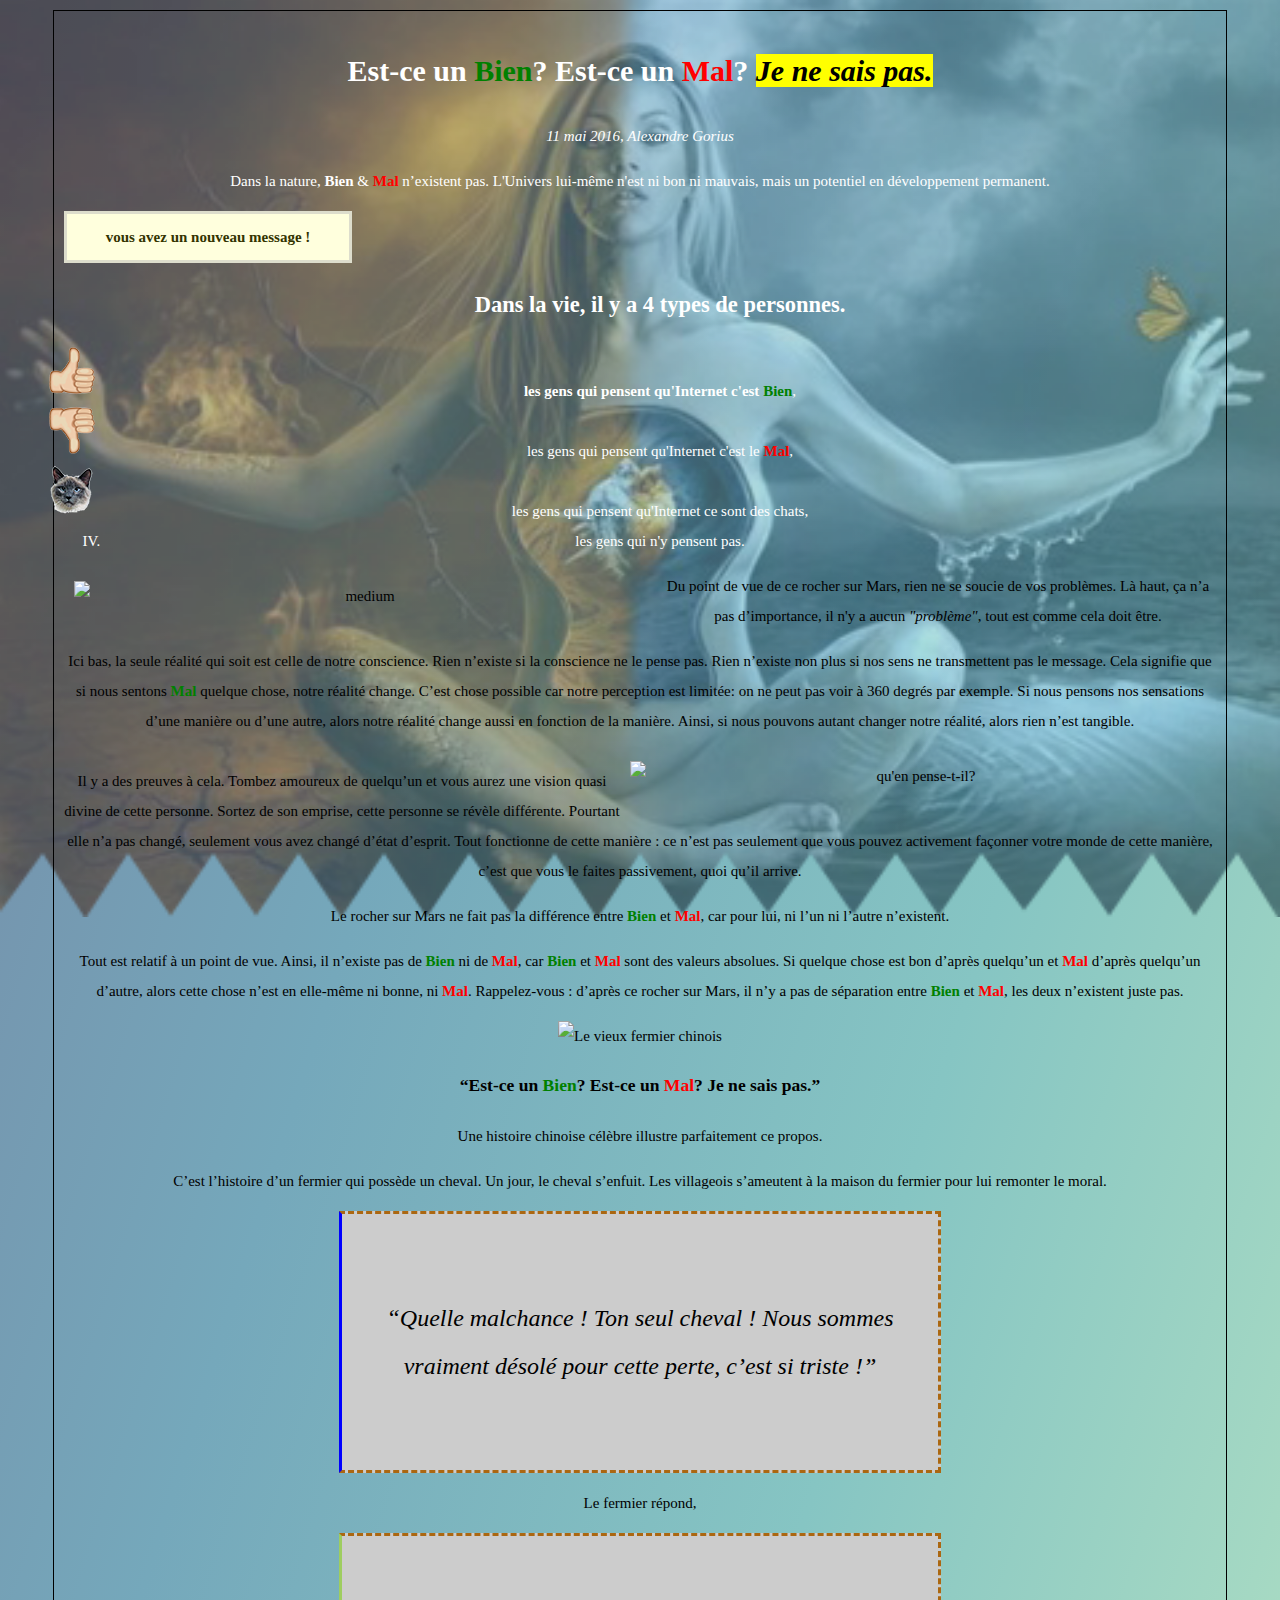
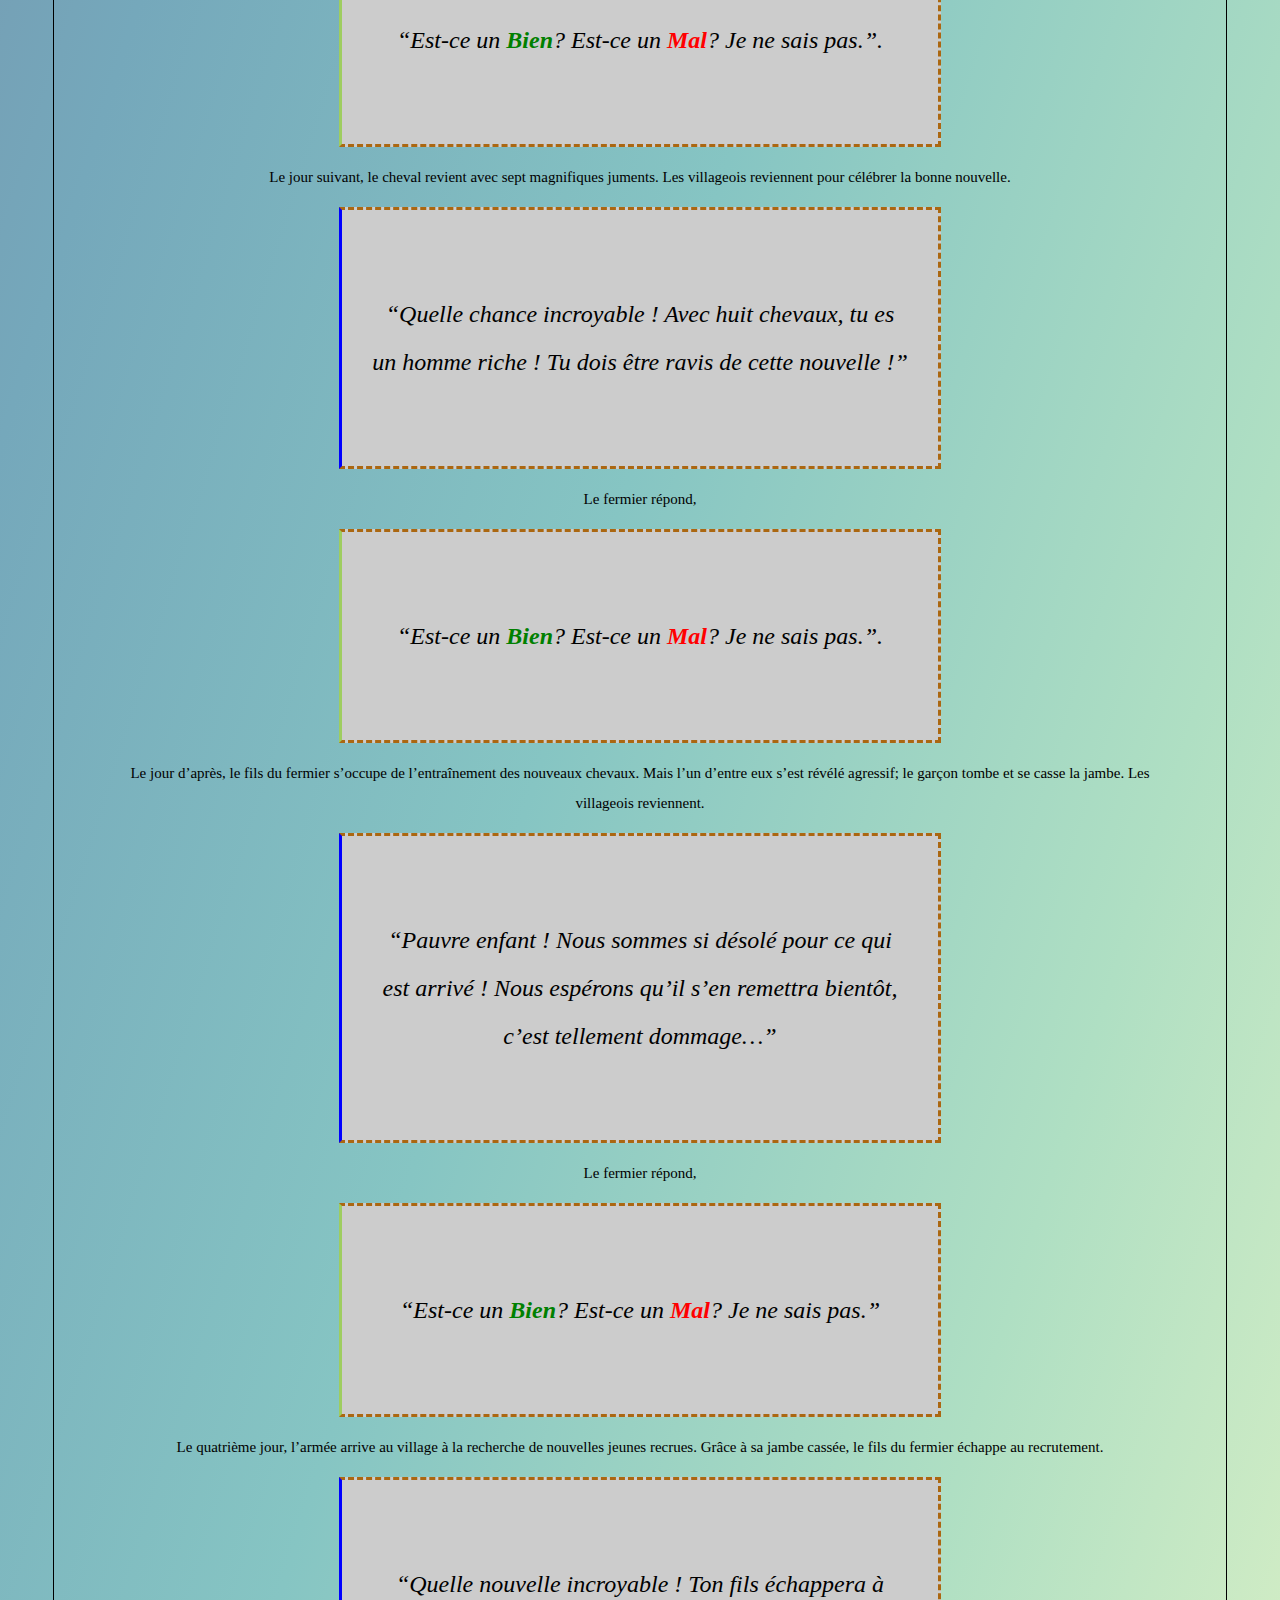
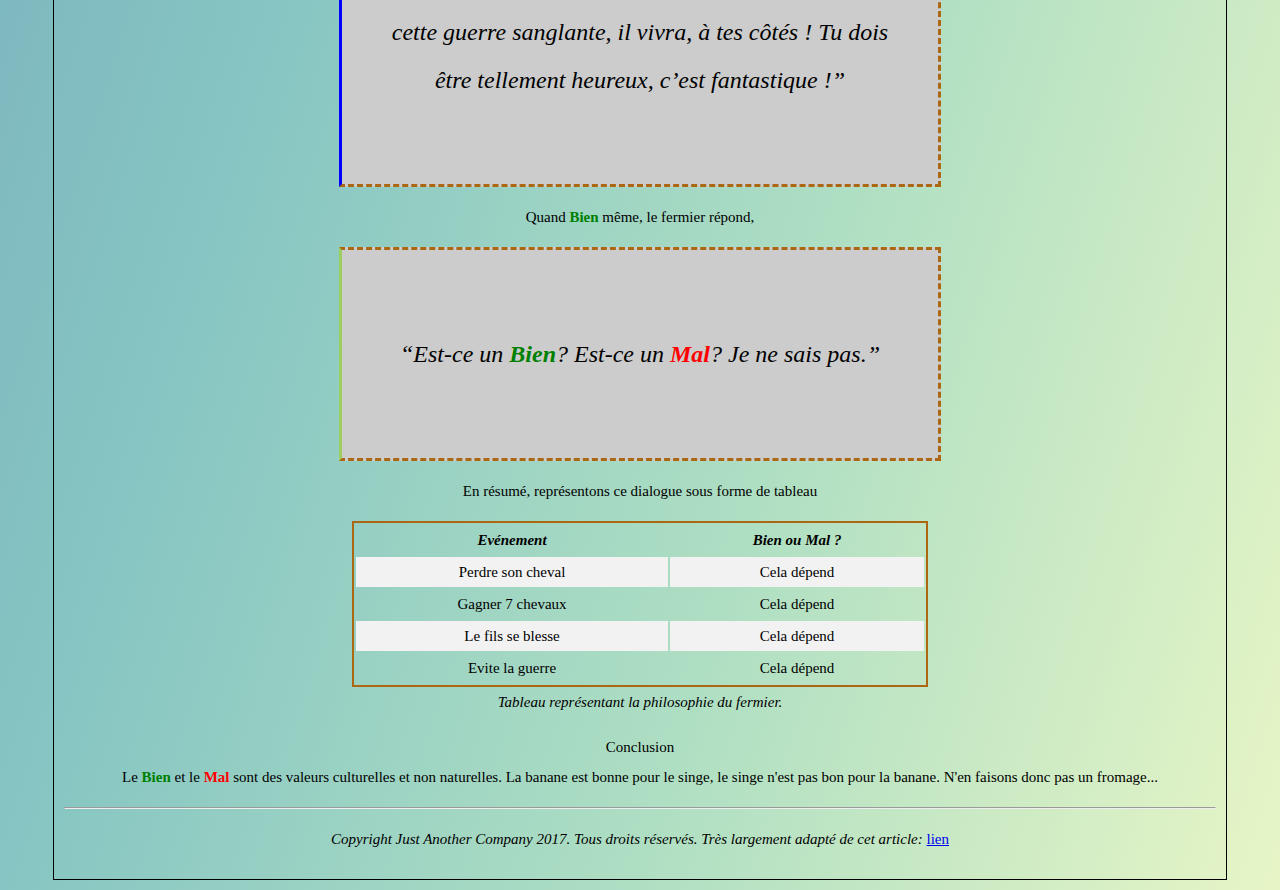
==== index.html @ 8dc95a6c "image + degradé + float texte" ====
<!doctype html>
<html>
<head>
<meta charset="utf-8">
<title>Bien & mal n’existent pas, et c’est libérateur.</title>
<style type="text/css">
body {
	background: url(leBien-Mal.png) no-repeat , linear-gradient(to right bottom, #7589a6, #75a8bb, #86c5c3, #afdfc3, #e7f5c6);
	/*background:url(leBien-Mal.jpg) no-repeat bottom right;*/ 
	background-size:contain;
	/*background-position: top right;*/
	
	text-align: center;
	width: 90%;
	margin: 0 auto;
	font-size: 15px;
	line-height: 2;
	border: 1px solid black;
	margin: 10px auto;
	padding: 10px;
}

ul li {
	list-style: upper-roman;
}
table {
	border: 2px solid #AB6711;
}
td {
	/*border-bottom: 1px solid;*/
	padding: 0px;
}
.citation {
	width: 50%;
	margin: 0 auto;
	background-color: #ccc;
	font-size: 24px;
	border: 3px dashed #AB6711;
	padding: 80px 30px;
	font-style: italic;
}
	.bleucls{
		border-left-color: blue;border-left-style: solid;
	}
	.vertcls {
		border-left-color:#9ECD60;border-left-style: solid;
	}
	.lebien {
		color: green;
		text-transform: capitalize;
	}
	.lemal {
		color: red;
		text-transform: capitalize;
	}
	 tr:nth-child(even){background-color: #f2f2f2;}/* style table w3school*/
	.notification {
		  background:#FFFFDD;
  padding:.5rem 1rem;
  border:3px solid #DDDDCC;
  width:250px;
  font-weight:bold;
  color: #333300;
	}
	header, ul  { color: white;
	}
</style>
</head>

<body>
<header>
  <h1>Est-ce un <strong class="lebien">bien</strong>? Est-ce un <strong class="lemal">mal</strong>? <em style="background-color: yellow; color: black;">Je ne sais pas.</em></h1>
  <em>11 mai 2016, Alexandre Gorius</em><br>
  <p>Dans la nature, <strong class="bien">Bien</strong> & <strong class="lemal">mal</strong> n’existent pas. L'Univers lui-même n'est ni bon ni mauvais, mais un potentiel en développement permanent.</p>
</header>
	<p class="notification">vous avez un nouveau message !</p>
<ul>
  <h2>Dans la vie, il y a 4 types de personnes.</h2>
  <li style="list-style-image: url(images/bien.png);"> <strong>les gens qui pensent qu'Internet c'est</strong> <strong class="lebien">bien</strong>,</li>
  <li style="list-style-image: url(images/mal.png);"> les gens qui pensent qu'Internet c'est le <strong class="lemal">mal</strong>,</li>
  <li style="list-style-image: url(images/chat.png);"> les gens qui pensent qu'Internet ce sont des chats,</li>
  <li> les gens qui n'y pensent pas.</li>
</ul>
<img style="float: left;margin:10px; " src="https://cdn-images-1.medium.com/max/1000/1*2PCmLZyzQaF2pyKYkSTFpA.jpeg" alt="medium"  width="50%" height="auto">
<p>Du point de vue de ce rocher sur Mars, rien ne se soucie de vos problèmes. Là haut, ça n’a pas d’importance, il n'y a aucun <em>"problème"</em>, tout est comme cela doit être.</p>
<p>Ici bas, la seule réalité qui soit est celle de notre conscience. Rien n’existe si la conscience ne le pense pas. Rien n’existe non plus si nos sens ne transmettent pas le message. Cela signifie que si nous sentons <strong class="lebien">mal</strong> quelque chose, notre réalité change. C’est chose possible car notre perception est limitée: on ne peut pas voir à 360 degrés par exemple. Si nous pensons nos sensations d’une manière ou d’une autre, alors notre réalité change aussi en fonction de la manière. Ainsi, si nous pouvons autant changer notre réalité, alors rien n’est tangible.</p><span style="clear: both; display: block;"></span>
	<img  style="float: right; width: 50%; margin: 10px;" src="http://static2.businessinsider.com/image/52fe8230eab8ea4275063b89/nasa-has-determined-where-the-mysterious-jelly-doughnut-rock-on-mars-came-from.jpg"  alt="qu'en pense-t-il?" >
<p>Il y a des preuves à cela. Tombez amoureux de quelqu’un et vous aurez une vision quasi divine de cette personne. Sortez de son emprise, cette personne se révèle différente. Pourtant elle n’a pas changé, seulement vous avez changé d’état d’esprit. Tout fonctionne de cette manière : ce n’est pas seulement que vous pouvez activement façonner votre monde de cette manière, c’est que vous le faites passivement, quoi qu’il arrive.</p>


<p>Le rocher sur Mars ne fait pas la différence entre <strong class="lebien">bien</strong> et <strong class="lemal">mal</strong>, car pour lui, ni l’un ni l’autre n’existent.</p>
<p>Tout est relatif à un point de vue. Ainsi, il n’existe pas de <strong class="lebien">bien</strong> ni de <strong class="lemal">mal</strong>, car <strong class="lebien">bien</strong> et <strong class="lemal">mal</strong> sont des valeurs absolues. Si quelque chose est bon d’après quelqu’un et <strong class="lemal">mal</strong> d’après quelqu’un d’autre, alors cette chose n’est en elle-même ni bonne, ni <strong class="lemal">mal</strong>. Rappelez-vous : d’après ce rocher sur Mars, il n’y a pas de séparation entre <strong class="lebien">bien</strong> et <strong class="lemal">mal</strong>, les deux n’existent juste pas.</p><span style="clear: both; display: block;"></span>
<img src="https://cdn-images-1.medium.com/max/800/1*IQqkmPXYZuJViY5p-ymk0A.jpeg"  alt="Le vieux fermier chinois" ><br>
<h3><q cite="https://cdn-images-1.medium.com/max/800/1*IQqkmPXYZuJViY5p-ymk0A.jpeg" alt="Le vieux fermier chinois">Est-ce un <strong class="lebien">bien</strong>? Est-ce un <strong class="lemal">mal</strong>? Je ne sais pas.</q></h3>
<p>Une histoire chinoise célèbre illustre parfaitement ce propos.</p>
<p>C’est l’histoire d’un fermier qui possède un cheval. Un jour, le cheval s’enfuit. Les villageois s’ameutent à la maison du fermier pour lui remonter le moral.</p>
<blockquote>
  <p class="citation bleucls" >“Quelle malchance ! Ton seul cheval ! Nous sommes vraiment désolé pour cette perte, c’est si triste !”</p>
  <p> Le fermier répond,
  <p class="citation vertcls" >“Est-ce un <strong class="lebien">bien</strong>? Est-ce un <strong class="lemal">mal</strong>? Je ne sais pas.”.</p>
  </p>
  <p> Le jour suivant, le cheval revient avec sept magnifiques juments. Les villageois reviennent pour célébrer la bonne nouvelle.</p>
  <p class="citation bleucls">“Quelle chance incroyable ! Avec huit chevaux, tu es un homme riche ! Tu dois être ravis de cette nouvelle !”</p>
  <p> Le fermier répond,
  <p class="citation vertcls">“Est-ce un <strong class="lebien">bien</strong>? Est-ce un <strong class="lemal">mal</strong>? Je ne sais pas.”.</p>
  </p>
  <p> Le jour d’après, le fils du fermier s’occupe de l’entraînement des nouveaux chevaux. Mais l’un d’entre eux s’est révélé agressif; le garçon tombe et se casse la jambe. Les villageois reviennent.</p>
  <p class="citation bleucls">“Pauvre enfant ! Nous sommes si désolé pour ce qui est arrivé ! Nous espérons qu’il s’en remettra bientôt, c’est tellement dommage…”</p>
  <p>Le fermier répond,
  <p class="citation vertcls">“Est-ce un <strong class="lebien">bien</strong>? Est-ce un <strong class="lemal">mal</strong>? Je ne sais pas.”</p>
  </p>
  <p>Le quatrième jour, l’armée arrive au village à la recherche de nouvelles jeunes recrues. Grâce à sa jambe cassée, le fils du fermier échappe au recrutement.</p>
  <p class="citation bleucls"> “Quelle nouvelle incroyable ! Ton fils échappera à cette guerre sanglante, il vivra, à tes côtés ! Tu dois être tellement heureux, c’est fantastique !”</p>
  <p> Quand <strong class="lebien">bien</strong> même, le fermier répond,
  <p class="citation vertcls">“Est-ce un <strong class="lebien">bien</strong>? Est-ce un <strong class="lemal">mal</strong>? Je ne sais pas.”</p>
  </p>
</blockquote>
<p> En résumé, représentons ce dialogue sous forme de tableau</p>
<table width="50%" border="0" align="center">
  <tbody>
    <tr>
      <td><strong><em>Evénement</em></strong></td>
      <td><strong><em>Bien ou Mal ?</em></strong></td>
    </tr>
    <tr>
      <td>Perdre son cheval</td>
      <td>Cela dépend</td>
    </tr>
    <tr>
      <td>Gagner 7 chevaux</td>
      <td>Cela dépend</td>
    </tr>
    <tr>
      <td>Le fils se blesse</td>
      <td>Cela dépend</td>
    </tr>
    <tr>
      <td style="border: none;">Evite la guerre </td>
      <td style="border: none;">Cela dépend</td>
    </tr>
  </tbody>
</table>
<em>Tableau représentant la philosophie du fermier.</em>
<p>Conclusion <br>
  Le <strong class="lebien">Bien</strong> et le <strong class="lemal">Mal </strong>sont des valeurs culturelles et non naturelles. La banane est bonne pour le singe, le singe n'est pas bon pour la banane. N'en faisons donc pas un fromage...</p>
<hr>
<footer>
  <p><em>Copyright Just Another Company 2017. Tous droits réservés. Très largement adapté de cet article:</em> <a href="https://medium.com/scribe/il-ny-a-rien-de-bien-ni-de-mal-3d46a2d2e263" target="_blank">lien</a></p>
</footer>
</body>
</html>
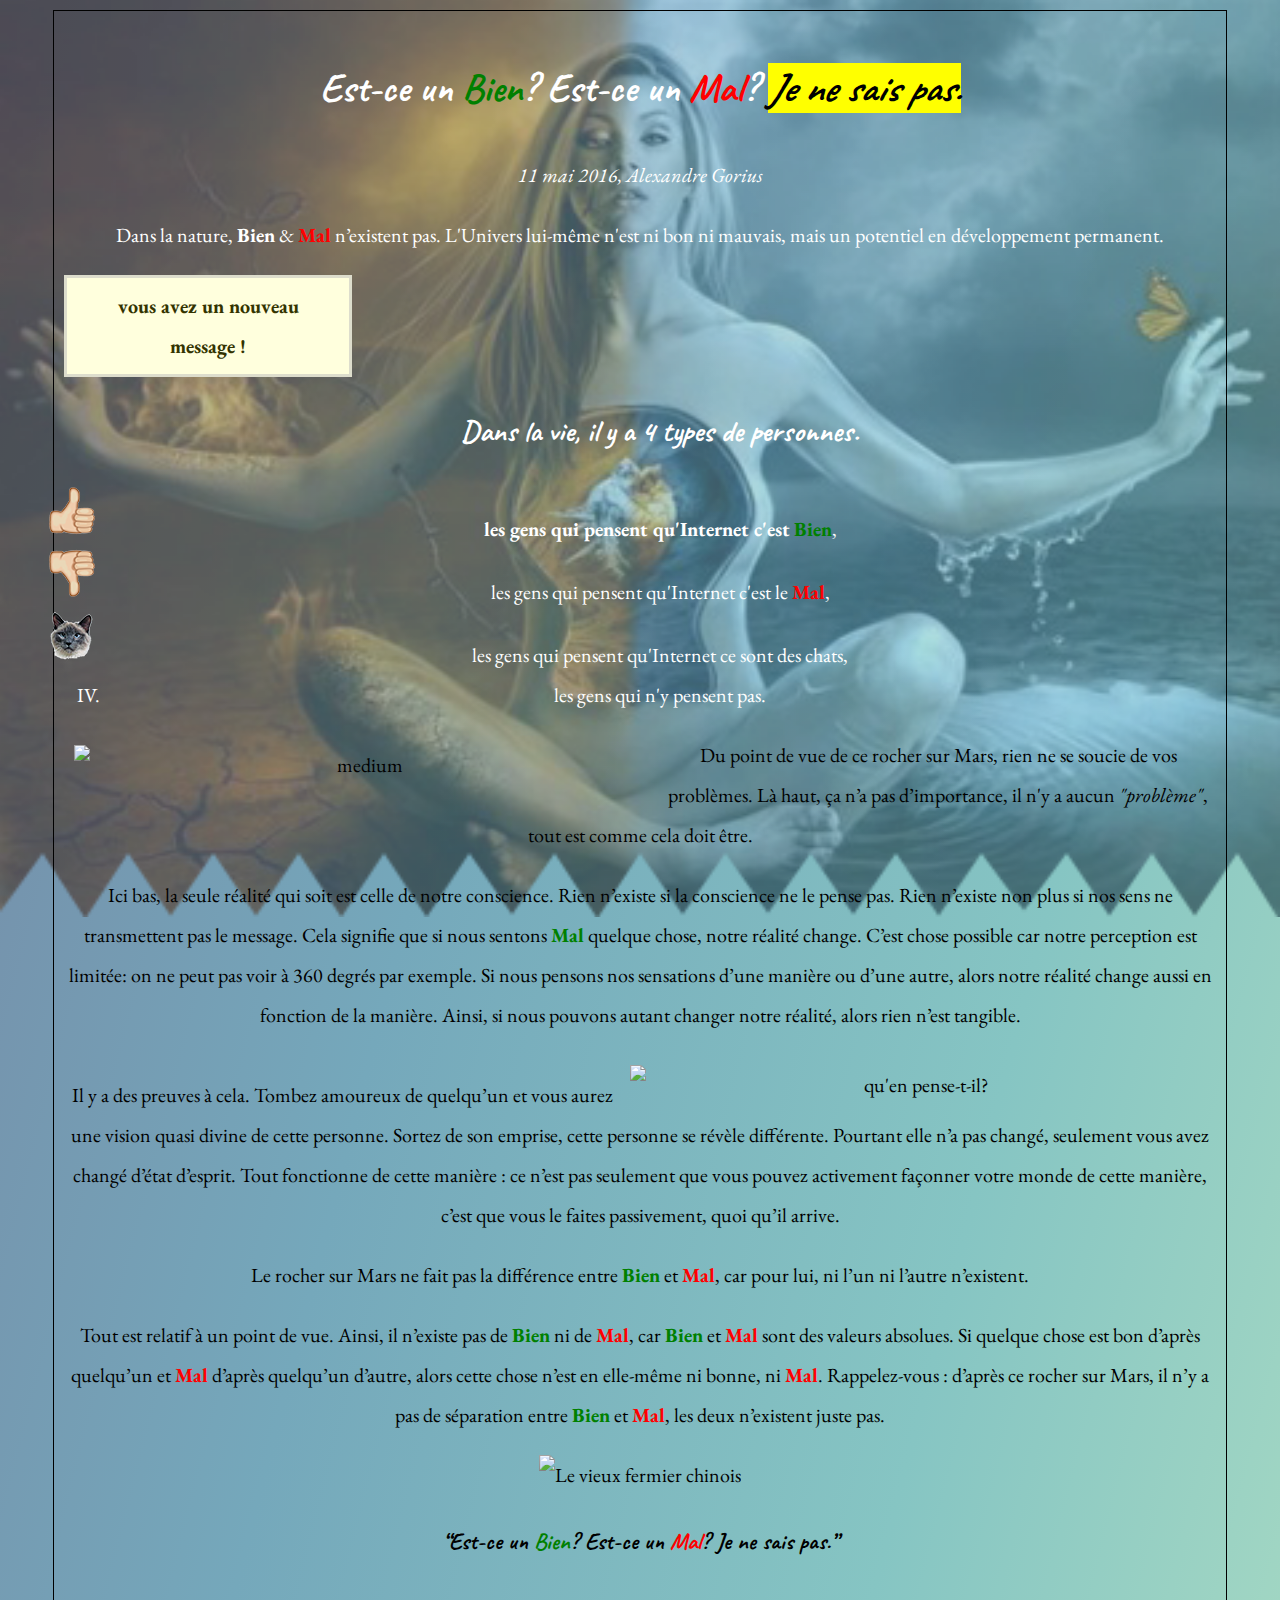
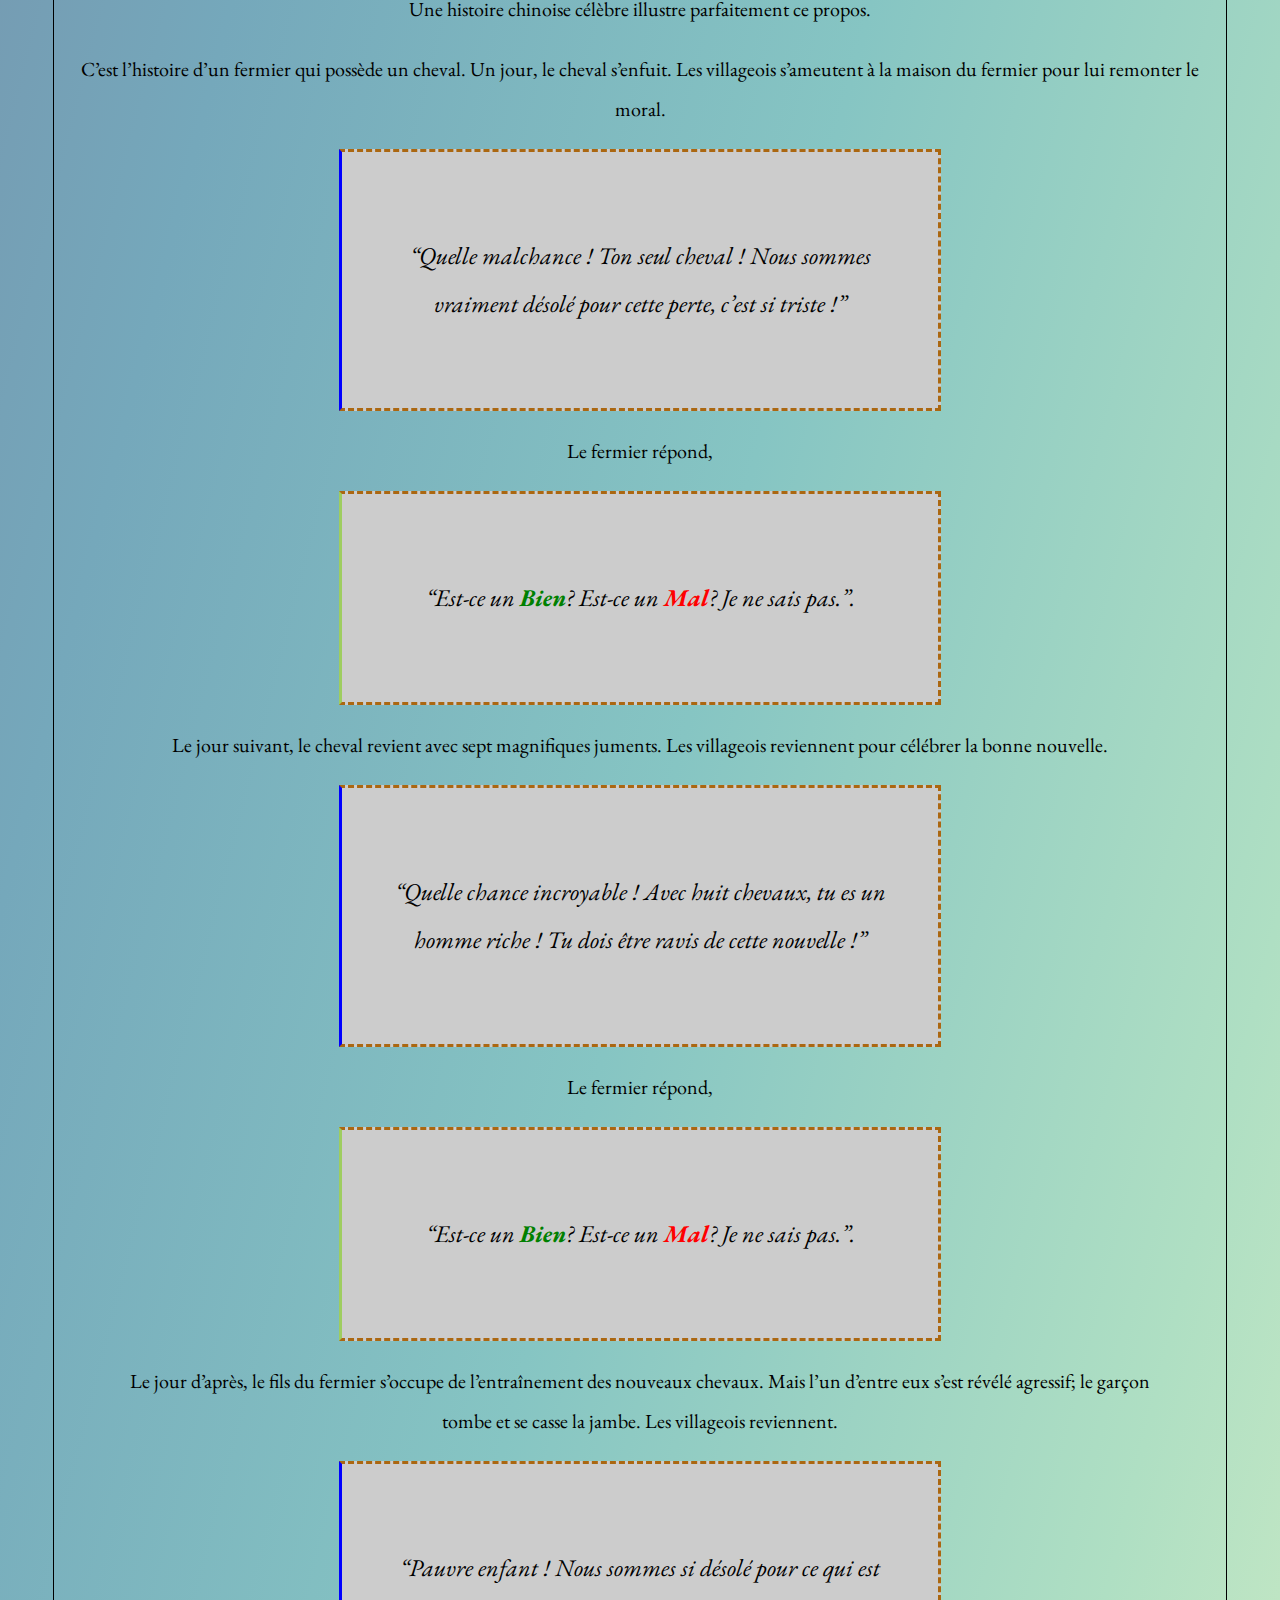
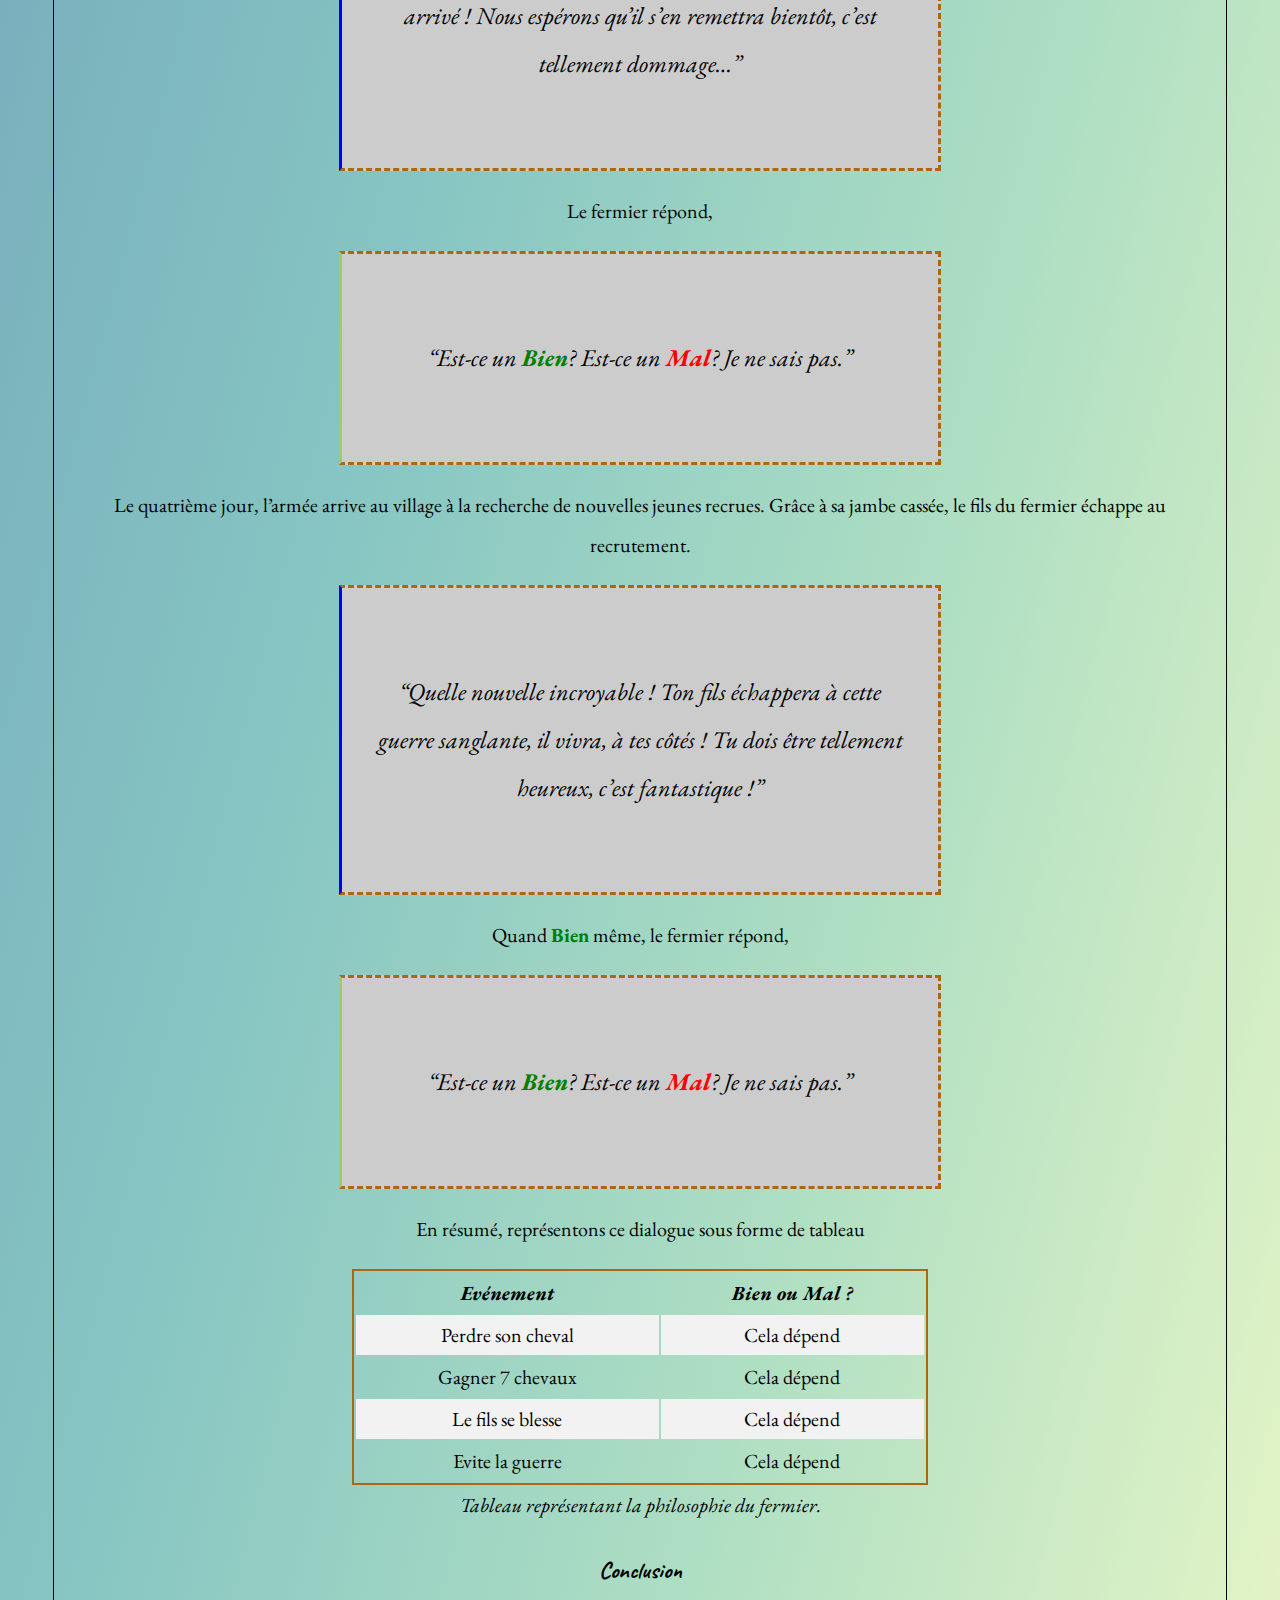
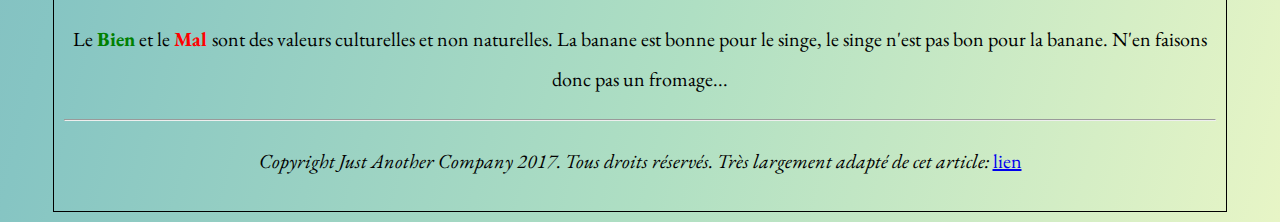
==== commit f0147a2e: "normalize avant ses css pas à la fin + font google" ====
--- a/index.html
+++ b/index.html
@@ -3,13 +3,15 @@
 <head>
 <meta charset="utf-8">
 <title>Bien & mal n’existent pas, et c’est libérateur.</title>
+<link href="https://fonts.googleapis.com/css?family=Caveat|Dancing+Script" rel="stylesheet">
+<link href="https://fonts.googleapis.com/css?family=EB+Garamond" rel="stylesheet"> 
+<link href="normalize.css" rel="stylesheet" type="text/css">
 <style type="text/css">
 body {
 	background: url(leBien-Mal.png) no-repeat , linear-gradient(to right bottom, #7589a6, #75a8bb, #86c5c3, #afdfc3, #e7f5c6);
 	/*background:url(leBien-Mal.jpg) no-repeat bottom right;*/ 
 	background-size:contain;
-	/*background-position: top right;*/
-	
+	/*background-position: top right;*/	
 	text-align: center;
 	width: 90%;
 	margin: 0 auto;
@@ -18,8 +20,10 @@
 	border: 1px solid black;
 	margin: 10px auto;
 	padding: 10px;
+	font-family: 'EB Garamond', serif;
+	font-size: 20px;
 }
-
+	h1, h2, h3, q {font-family: 'Caveat', cursive;}
 ul li {
 	list-style: upper-roman;
 }
@@ -64,7 +68,9 @@
 	}
 	header, ul  { color: white;
 	}
+
 </style>
+
 </head>
 
 <body>
@@ -90,7 +96,7 @@
 
 <p>Le rocher sur Mars ne fait pas la différence entre <strong class="lebien">bien</strong> et <strong class="lemal">mal</strong>, car pour lui, ni l’un ni l’autre n’existent.</p>
 <p>Tout est relatif à un point de vue. Ainsi, il n’existe pas de <strong class="lebien">bien</strong> ni de <strong class="lemal">mal</strong>, car <strong class="lebien">bien</strong> et <strong class="lemal">mal</strong> sont des valeurs absolues. Si quelque chose est bon d’après quelqu’un et <strong class="lemal">mal</strong> d’après quelqu’un d’autre, alors cette chose n’est en elle-même ni bonne, ni <strong class="lemal">mal</strong>. Rappelez-vous : d’après ce rocher sur Mars, il n’y a pas de séparation entre <strong class="lebien">bien</strong> et <strong class="lemal">mal</strong>, les deux n’existent juste pas.</p><span style="clear: both; display: block;"></span>
-<img src="https://cdn-images-1.medium.com/max/800/1*IQqkmPXYZuJViY5p-ymk0A.jpeg"  alt="Le vieux fermier chinois" ><br>
+<img src="https://cdn-images-1.medium.com/max/800/1*IQqkmPXYZuJViY5p-ymk0A.jpeg"  alt="Le vieux fermier chinois" width="80%" ><br>
 <h3><q cite="https://cdn-images-1.medium.com/max/800/1*IQqkmPXYZuJViY5p-ymk0A.jpeg" alt="Le vieux fermier chinois">Est-ce un <strong class="lebien">bien</strong>? Est-ce un <strong class="lemal">mal</strong>? Je ne sais pas.</q></h3>
 <p>Une histoire chinoise célèbre illustre parfaitement ce propos.</p>
 <p>C’est l’histoire d’un fermier qui possède un cheval. Un jour, le cheval s’enfuit. Les villageois s’ameutent à la maison du fermier pour lui remonter le moral.</p>
@@ -141,8 +147,8 @@
   </tbody>
 </table>
 <em>Tableau représentant la philosophie du fermier.</em>
-<p>Conclusion <br>
-  Le <strong class="lebien">Bien</strong> et le <strong class="lemal">Mal </strong>sont des valeurs culturelles et non naturelles. La banane est bonne pour le singe, le singe n'est pas bon pour la banane. N'en faisons donc pas un fromage...</p>
+<h3>Conclusion</h3> 
+ <p> Le <strong class="lebien">Bien</strong> et le <strong class="lemal">Mal </strong>sont des valeurs culturelles et non naturelles. La banane est bonne pour le singe, le singe n'est pas bon pour la banane. N'en faisons donc pas un fromage...</p>
 <hr>
 <footer>
   <p><em>Copyright Just Another Company 2017. Tous droits réservés. Très largement adapté de cet article:</em> <a href="https://medium.com/scribe/il-ny-a-rien-de-bien-ni-de-mal-3d46a2d2e263" target="_blank">lien</a></p>
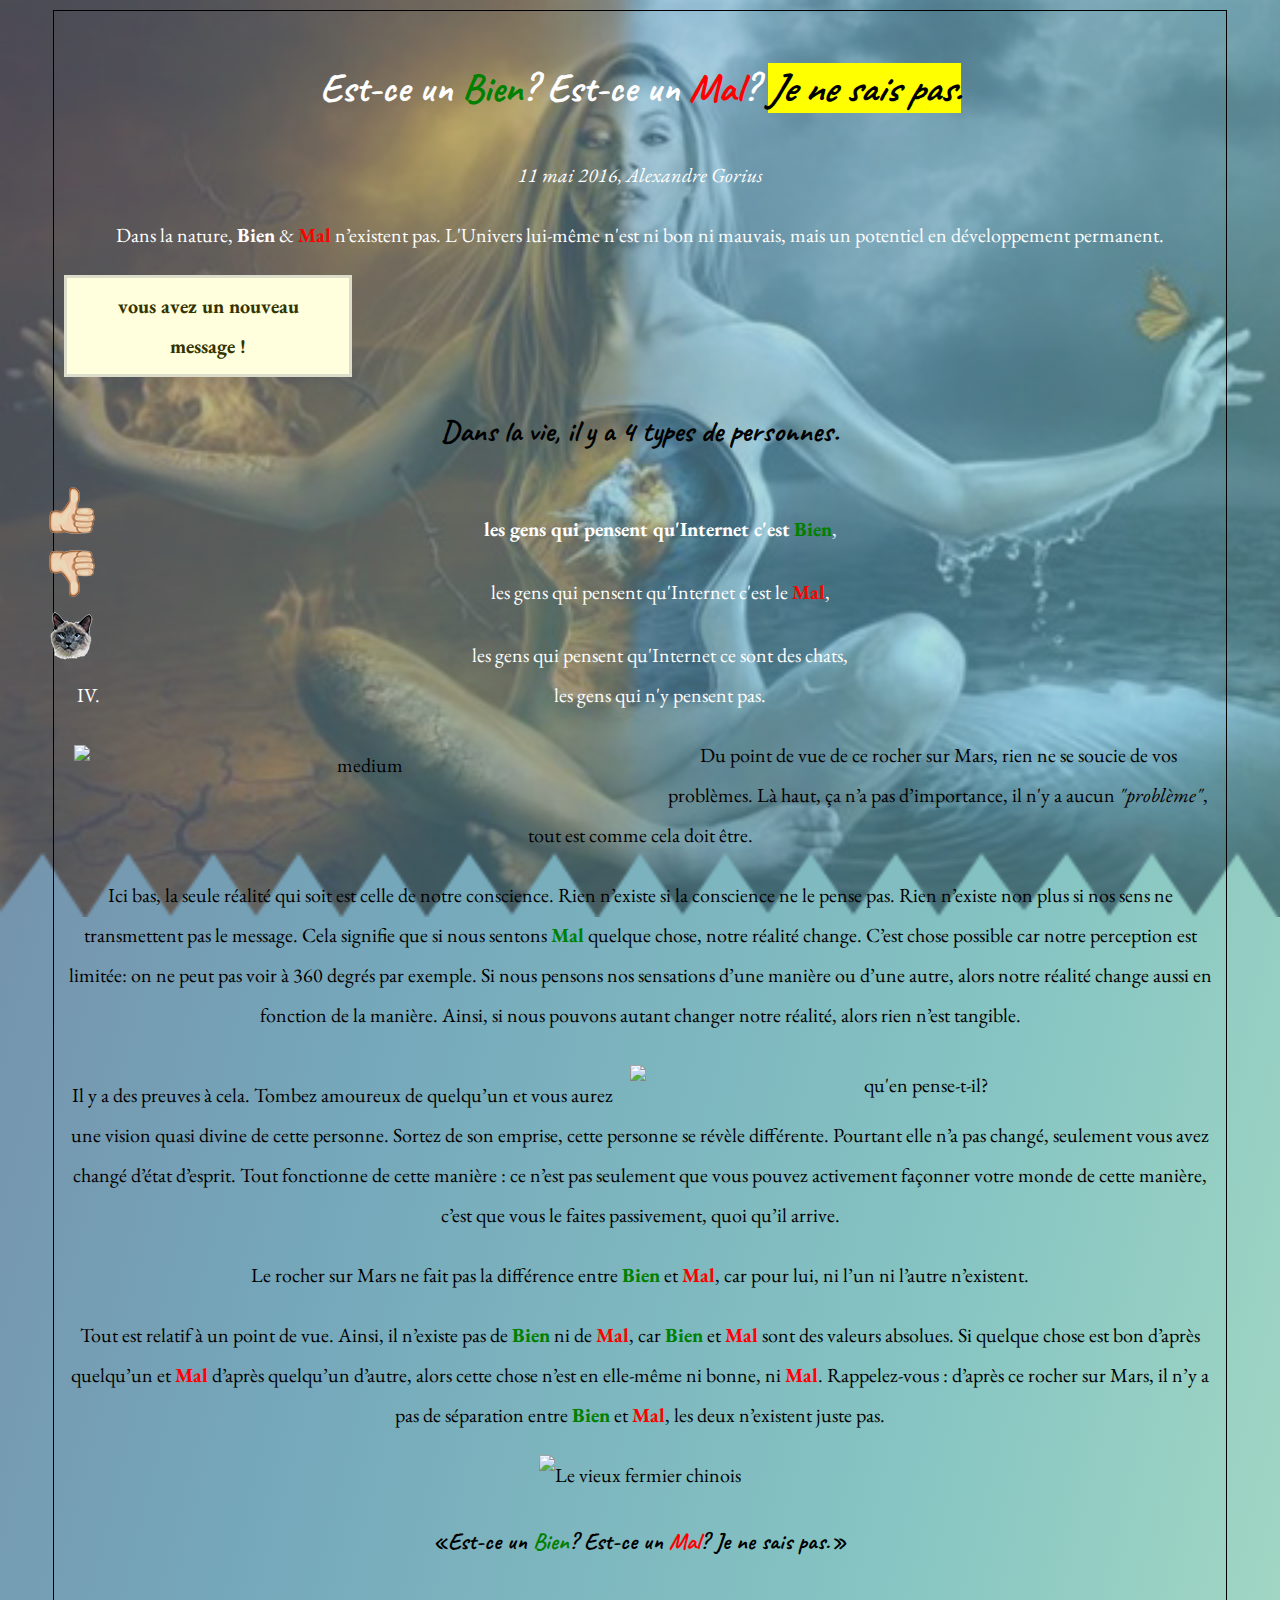
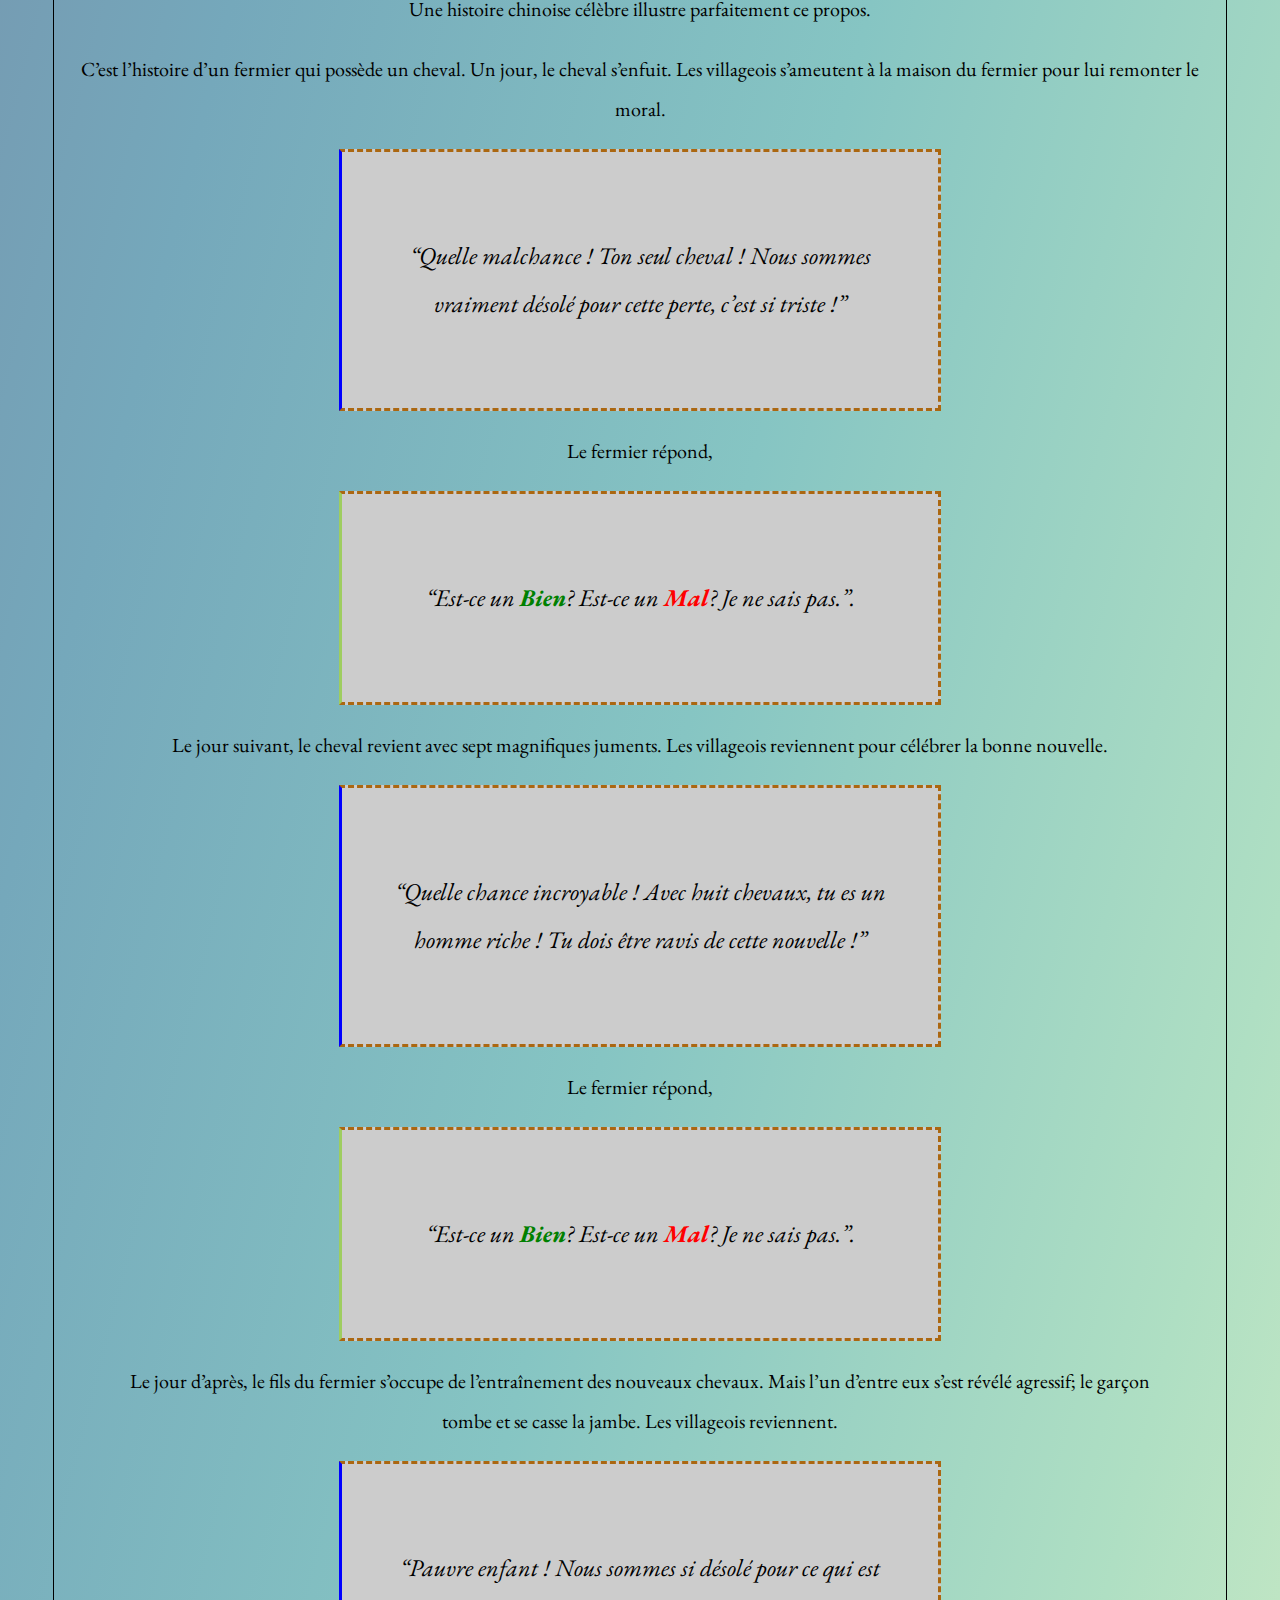
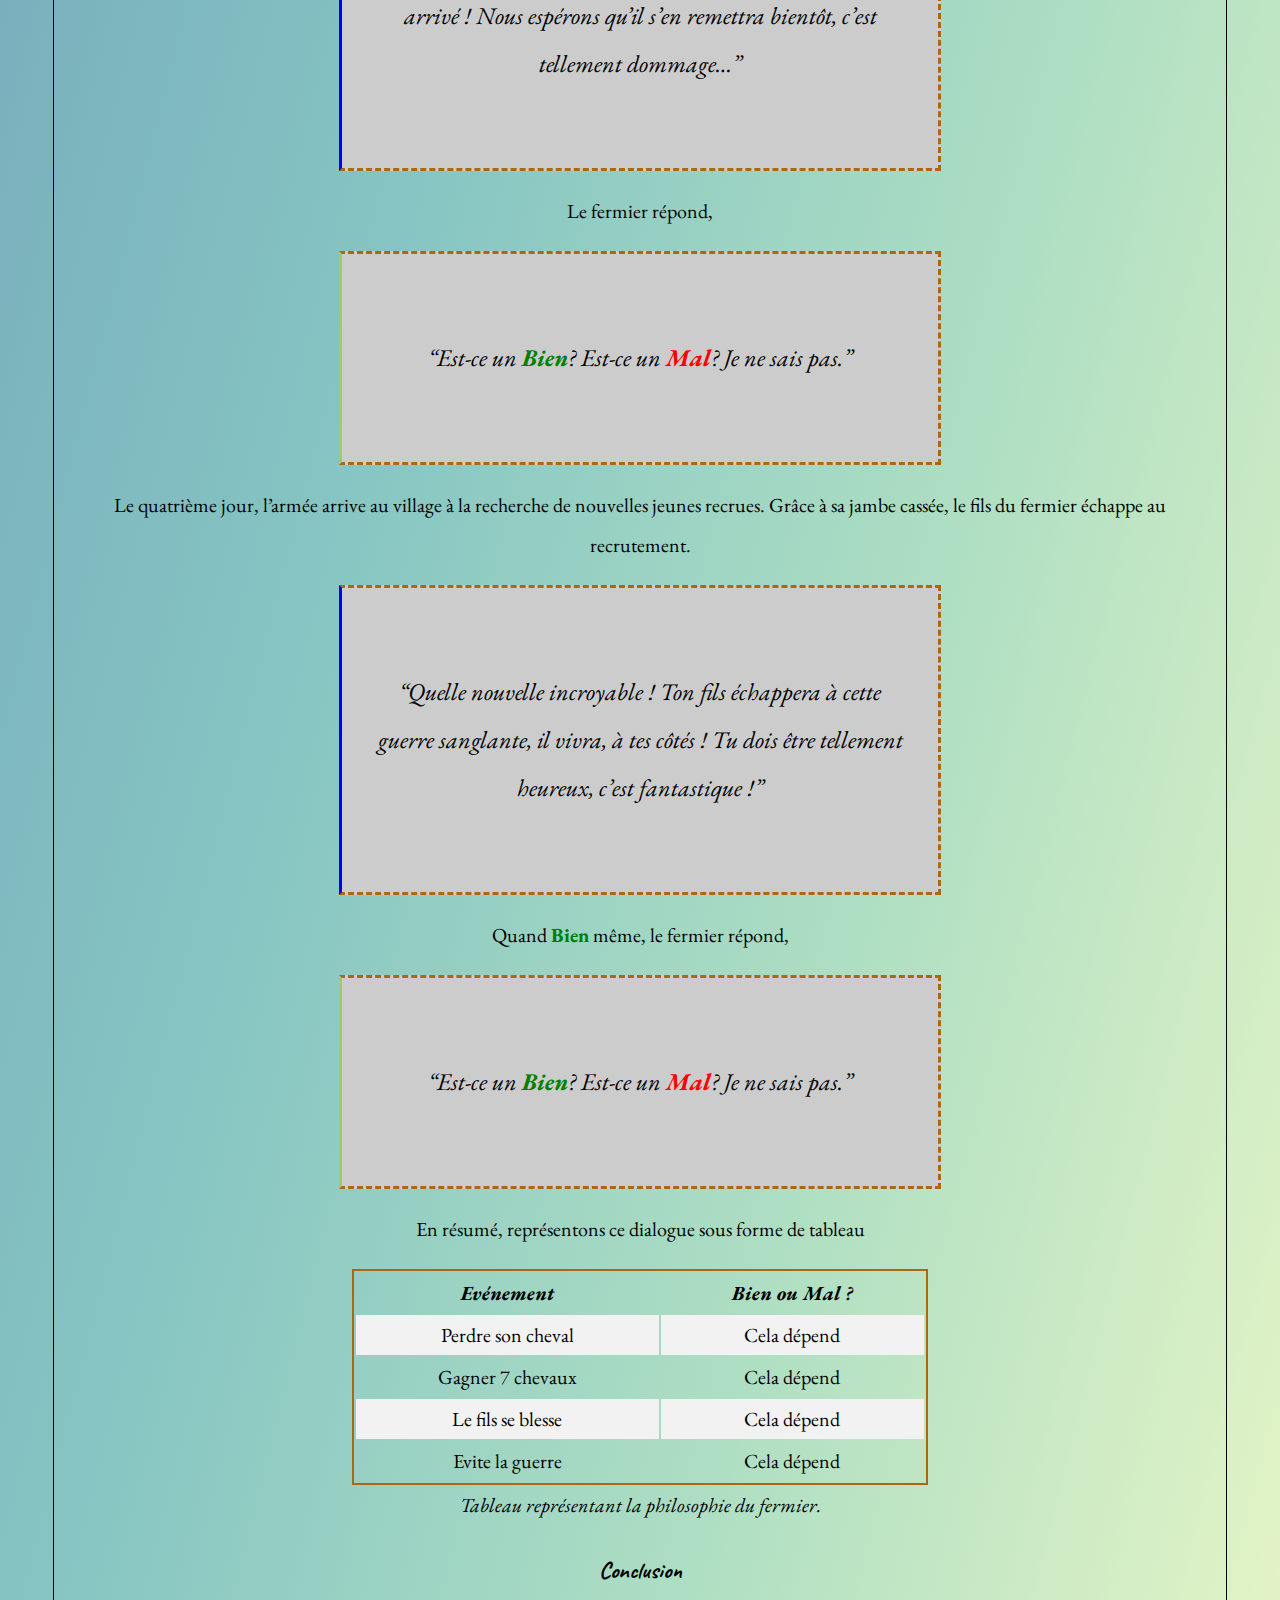
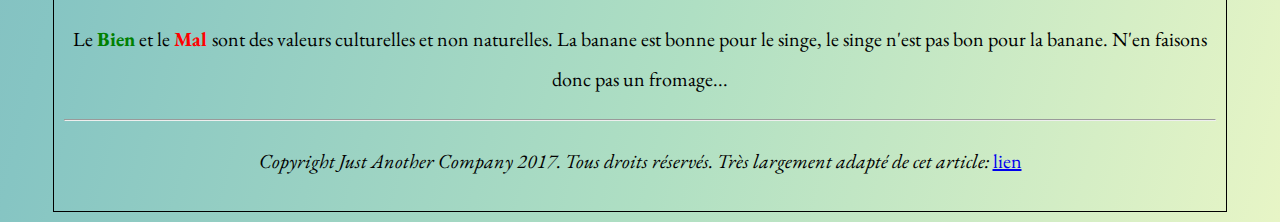
==== commit abed38fb: "correction 1 W3C" ====
--- a/index.html
+++ b/index.html
@@ -2,75 +2,12 @@
 <html>
 <head>
 <meta charset="utf-8">
+<meta http-equiv="content-language" content="fr-FR" />
 <title>Bien & mal n’existent pas, et c’est libérateur.</title>
 <link href="https://fonts.googleapis.com/css?family=Caveat|Dancing+Script" rel="stylesheet">
 <link href="https://fonts.googleapis.com/css?family=EB+Garamond" rel="stylesheet"> 
 <link href="normalize.css" rel="stylesheet" type="text/css">
-<style type="text/css">
-body {
-	background: url(leBien-Mal.png) no-repeat , linear-gradient(to right bottom, #7589a6, #75a8bb, #86c5c3, #afdfc3, #e7f5c6);
-	/*background:url(leBien-Mal.jpg) no-repeat bottom right;*/ 
-	background-size:contain;
-	/*background-position: top right;*/	
-	text-align: center;
-	width: 90%;
-	margin: 0 auto;
-	font-size: 15px;
-	line-height: 2;
-	border: 1px solid black;
-	margin: 10px auto;
-	padding: 10px;
-	font-family: 'EB Garamond', serif;
-	font-size: 20px;
-}
-	h1, h2, h3, q {font-family: 'Caveat', cursive;}
-ul li {
-	list-style: upper-roman;
-}
-table {
-	border: 2px solid #AB6711;
-}
-td {
-	/*border-bottom: 1px solid;*/
-	padding: 0px;
-}
-.citation {
-	width: 50%;
-	margin: 0 auto;
-	background-color: #ccc;
-	font-size: 24px;
-	border: 3px dashed #AB6711;
-	padding: 80px 30px;
-	font-style: italic;
-}
-	.bleucls{
-		border-left-color: blue;border-left-style: solid;
-	}
-	.vertcls {
-		border-left-color:#9ECD60;border-left-style: solid;
-	}
-	.lebien {
-		color: green;
-		text-transform: capitalize;
-	}
-	.lemal {
-		color: red;
-		text-transform: capitalize;
-	}
-	 tr:nth-child(even){background-color: #f2f2f2;}/* style table w3school*/
-	.notification {
-		  background:#FFFFDD;
-  padding:.5rem 1rem;
-  border:3px solid #DDDDCC;
-  width:250px;
-  font-weight:bold;
-  color: #333300;
-	}
-	header, ul  { color: white;
-	}
-
-</style>
-
+<link href="mesStyles.css" rel="stylesheet" type="text/css">
 </head>
 
 <body>
@@ -80,9 +17,9 @@
   <p>Dans la nature, <strong class="bien">Bien</strong> & <strong class="lemal">mal</strong> n’existent pas. L'Univers lui-même n'est ni bon ni mauvais, mais un potentiel en développement permanent.</p>
 </header>
 	<p class="notification">vous avez un nouveau message !</p>
-<ul>
+
   <h2>Dans la vie, il y a 4 types de personnes.</h2>
-  <li style="list-style-image: url(images/bien.png);"> <strong>les gens qui pensent qu'Internet c'est</strong> <strong class="lebien">bien</strong>,</li>
+ <ul> <li style="list-style-image: url(images/bien.png);"> <strong>les gens qui pensent qu'Internet c'est</strong> <strong class="lebien">bien</strong>,</li>
   <li style="list-style-image: url(images/mal.png);"> les gens qui pensent qu'Internet c'est le <strong class="lemal">mal</strong>,</li>
   <li style="list-style-image: url(images/chat.png);"> les gens qui pensent qu'Internet ce sont des chats,</li>
   <li> les gens qui n'y pensent pas.</li>
--- a/mesStyles.css
+++ b/mesStyles.css
@@ -0,0 +1,64 @@
+@charset "utf-8";
+/* CSS Document */
+body {
+	background: url(leBien-Mal.png) no-repeat , linear-gradient(to right bottom, #7589a6, #75a8bb, #86c5c3, #afdfc3, #e7f5c6);
+	/*background:url(leBien-Mal.jpg) no-repeat bottom right;*/ 
+	background-size:contain;
+	/*background-position: top right;*/	
+	text-align: center;
+	width: 90%;
+	margin: 0 auto;
+	font-size: 15px;
+	line-height: 2;
+	border: 1px solid black;
+	margin: 10px auto;
+	padding: 10px;
+	font-family: 'EB Garamond', serif;
+	font-size: 20px;
+}
+	h1, h2, h3, q {font-family: 'Caveat', cursive;}
+ul li {
+	list-style: upper-roman;
+}
+table {
+	border: 2px solid #AB6711;
+}
+td {
+	/*border-bottom: 1px solid;*/
+	padding: 0px;
+}
+.citation {
+	width: 50%;
+	margin: 0 auto;
+	background-color: #ccc;
+	font-size: 24px;
+	border: 3px dashed #AB6711;
+	padding: 80px 30px;
+	font-style: italic;
+}
+	.bleucls{
+		border-left-color: blue;border-left-style: solid;
+	}
+	.vertcls {
+		border-left-color:#9ECD60;border-left-style: solid;
+	}
+	.lebien {
+		color: green;
+		text-transform: capitalize;
+	}
+	.lemal {
+		color: red;
+		text-transform: capitalize;
+	}
+	 tr:nth-child(even){background-color: #f2f2f2;}/* style table w3school*/
+	.notification {
+		  background:#FFFFDD;
+  padding:.5rem 1rem;
+  border:3px solid #DDDDCC;
+  width:250px;
+  font-weight:bold;
+  color: #333300;
+	}
+	header, ul  { color: white;
+	}
+
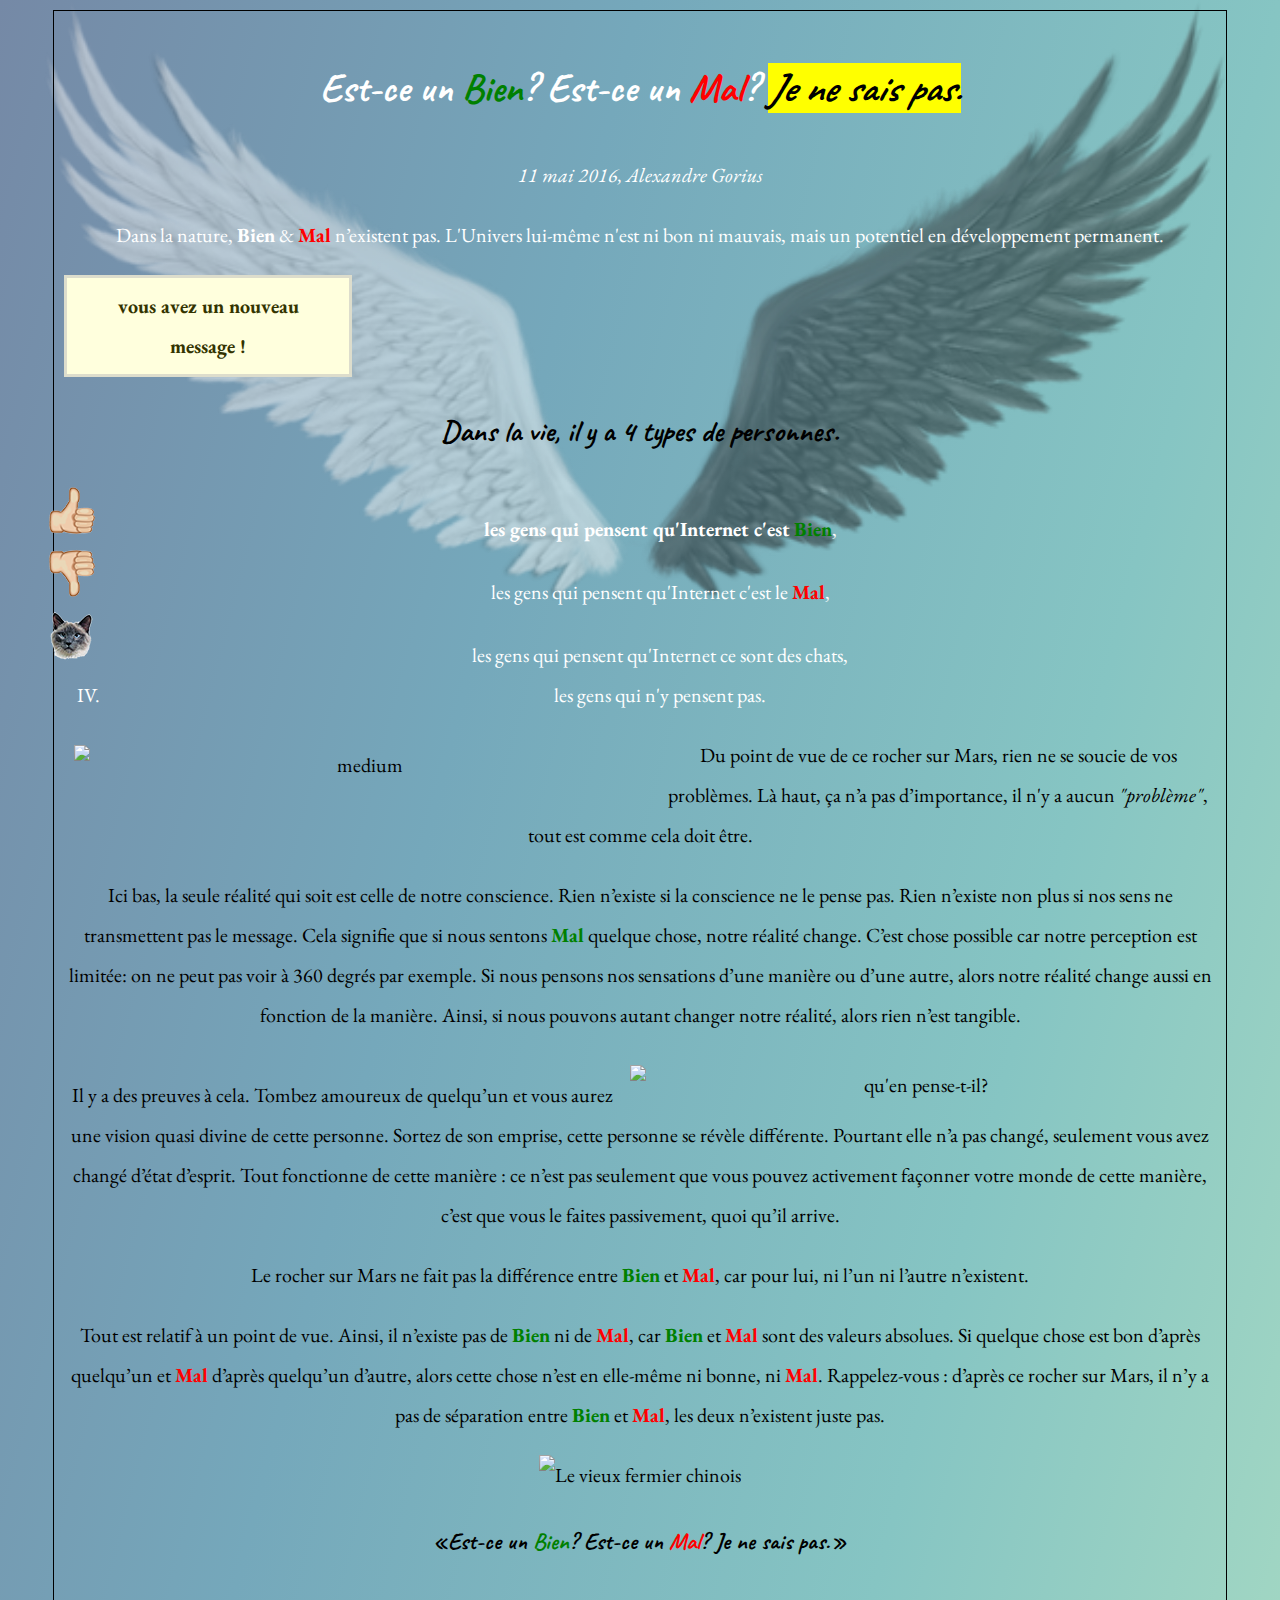
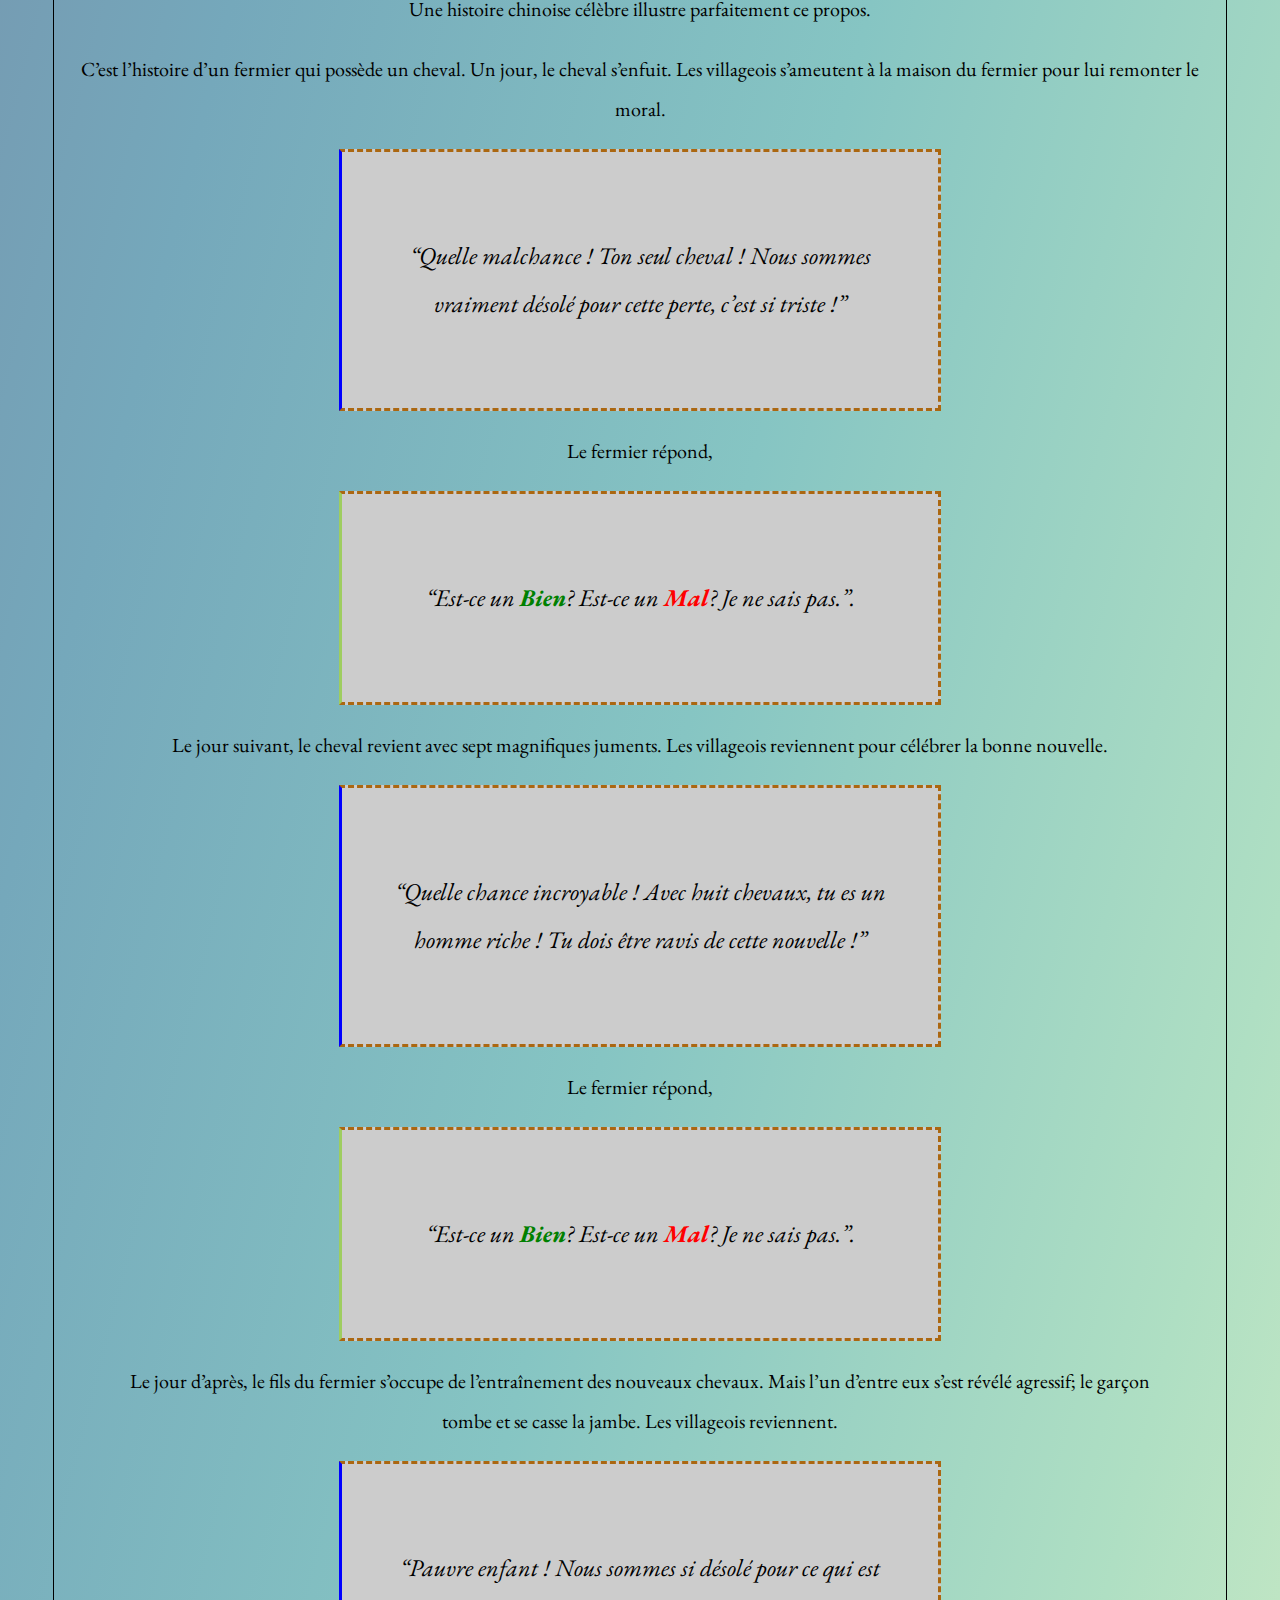
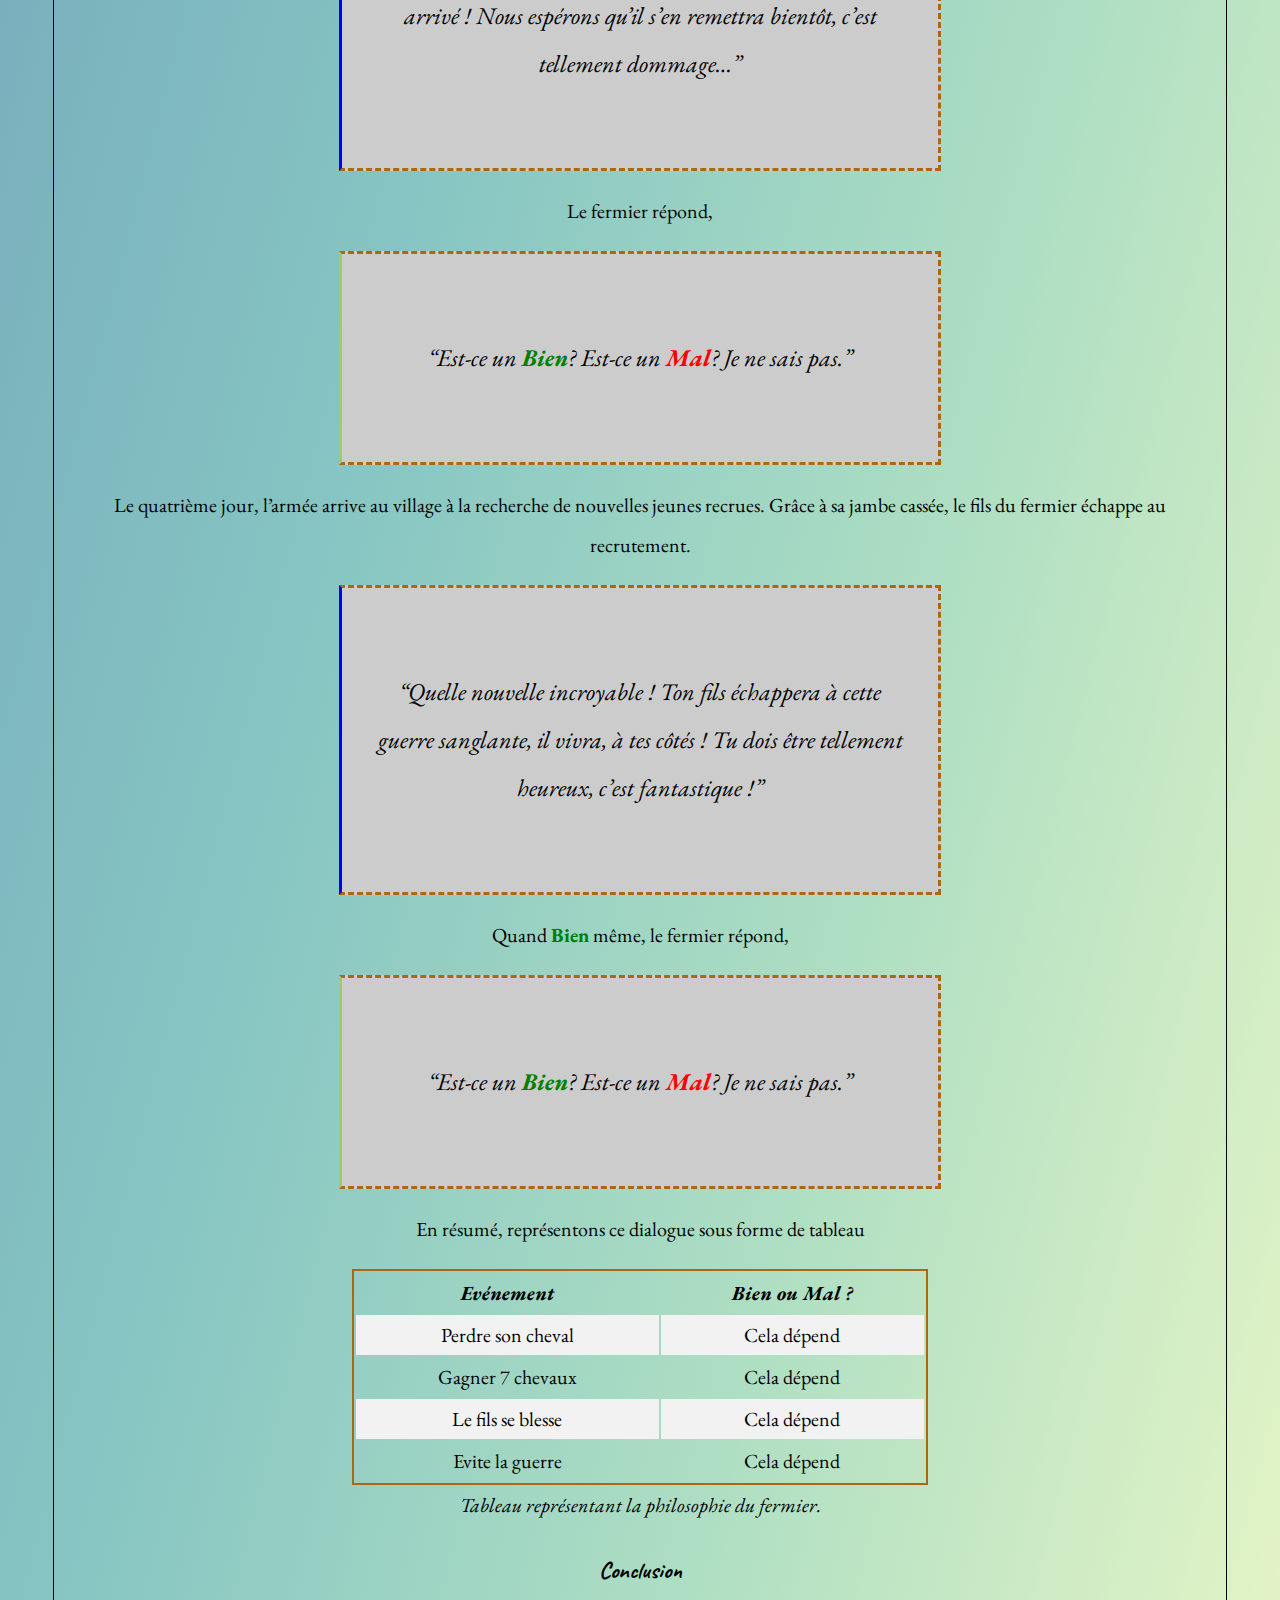
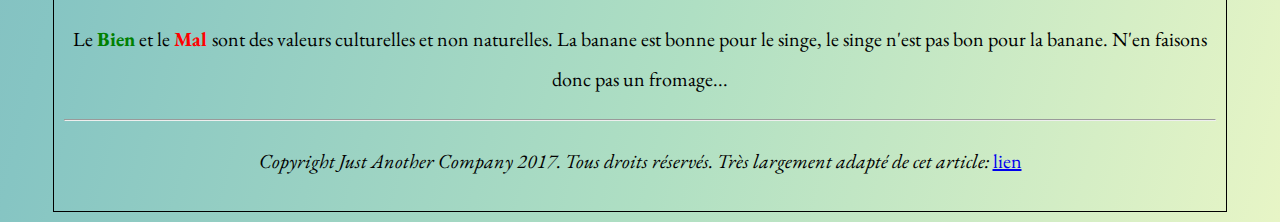
==== commit e463549f: "favocicon" ====
--- a/index.html
+++ b/index.html
@@ -1,13 +1,15 @@
 <!doctype html>
-<html>
+<html lang="fr">
 <head>
 <meta charset="utf-8">
-<meta http-equiv="content-language" content="fr-FR" />
+  <link rel="icon" href="leBien-Mal-icon.png" sizes="16x16" type="image/png">
 <title>Bien & mal n’existent pas, et c’est libérateur.</title>
 <link href="https://fonts.googleapis.com/css?family=Caveat|Dancing+Script" rel="stylesheet">
 <link href="https://fonts.googleapis.com/css?family=EB+Garamond" rel="stylesheet"> 
 <link href="normalize.css" rel="stylesheet" type="text/css">
 <link href="mesStyles.css" rel="stylesheet" type="text/css">
+<meta name="description" content="exercice 2 Becode 2019 - amine - webmaster - pro. Trop coooool">
+
 </head>
 
 <body>
@@ -24,42 +26,42 @@
   <li style="list-style-image: url(images/chat.png);"> les gens qui pensent qu'Internet ce sont des chats,</li>
   <li> les gens qui n'y pensent pas.</li>
 </ul>
-<img style="float: left;margin:10px; " src="https://cdn-images-1.medium.com/max/1000/1*2PCmLZyzQaF2pyKYkSTFpA.jpeg" alt="medium"  width="50%" height="auto">
+<img  class="imagespecial" style="float: left;margin:10px; " src="https://cdn-images-1.medium.com/max/1000/1*2PCmLZyzQaF2pyKYkSTFpA.jpeg" alt="medium">
 <p>Du point de vue de ce rocher sur Mars, rien ne se soucie de vos problèmes. Là haut, ça n’a pas d’importance, il n'y a aucun <em>"problème"</em>, tout est comme cela doit être.</p>
 <p>Ici bas, la seule réalité qui soit est celle de notre conscience. Rien n’existe si la conscience ne le pense pas. Rien n’existe non plus si nos sens ne transmettent pas le message. Cela signifie que si nous sentons <strong class="lebien">mal</strong> quelque chose, notre réalité change. C’est chose possible car notre perception est limitée: on ne peut pas voir à 360 degrés par exemple. Si nous pensons nos sensations d’une manière ou d’une autre, alors notre réalité change aussi en fonction de la manière. Ainsi, si nous pouvons autant changer notre réalité, alors rien n’est tangible.</p><span style="clear: both; display: block;"></span>
-	<img  style="float: right; width: 50%; margin: 10px;" src="http://static2.businessinsider.com/image/52fe8230eab8ea4275063b89/nasa-has-determined-where-the-mysterious-jelly-doughnut-rock-on-mars-came-from.jpg"  alt="qu'en pense-t-il?" >
+	<img  class="imagespecial" style="float: right;" src="http://static2.businessinsider.com/image/52fe8230eab8ea4275063b89/nasa-has-determined-where-the-mysterious-jelly-doughnut-rock-on-mars-came-from.jpg"  alt="qu'en pense-t-il?" >
 <p>Il y a des preuves à cela. Tombez amoureux de quelqu’un et vous aurez une vision quasi divine de cette personne. Sortez de son emprise, cette personne se révèle différente. Pourtant elle n’a pas changé, seulement vous avez changé d’état d’esprit. Tout fonctionne de cette manière : ce n’est pas seulement que vous pouvez activement façonner votre monde de cette manière, c’est que vous le faites passivement, quoi qu’il arrive.</p>
 
 
 <p>Le rocher sur Mars ne fait pas la différence entre <strong class="lebien">bien</strong> et <strong class="lemal">mal</strong>, car pour lui, ni l’un ni l’autre n’existent.</p>
 <p>Tout est relatif à un point de vue. Ainsi, il n’existe pas de <strong class="lebien">bien</strong> ni de <strong class="lemal">mal</strong>, car <strong class="lebien">bien</strong> et <strong class="lemal">mal</strong> sont des valeurs absolues. Si quelque chose est bon d’après quelqu’un et <strong class="lemal">mal</strong> d’après quelqu’un d’autre, alors cette chose n’est en elle-même ni bonne, ni <strong class="lemal">mal</strong>. Rappelez-vous : d’après ce rocher sur Mars, il n’y a pas de séparation entre <strong class="lebien">bien</strong> et <strong class="lemal">mal</strong>, les deux n’existent juste pas.</p><span style="clear: both; display: block;"></span>
-<img src="https://cdn-images-1.medium.com/max/800/1*IQqkmPXYZuJViY5p-ymk0A.jpeg"  alt="Le vieux fermier chinois" width="80%" ><br>
-<h3><q cite="https://cdn-images-1.medium.com/max/800/1*IQqkmPXYZuJViY5p-ymk0A.jpeg" alt="Le vieux fermier chinois">Est-ce un <strong class="lebien">bien</strong>? Est-ce un <strong class="lemal">mal</strong>? Je ne sais pas.</q></h3>
+<img src="https://cdn-images-1.medium.com/max/800/1*IQqkmPXYZuJViY5p-ymk0A.jpeg"  alt="Le vieux fermier chinois" class="imagechinoi"  >
+<h3><q cite="https://cdn-images-1.medium.com/max/800/1*IQqkmPXYZuJViY5p-ymk0A.jpeg">Est-ce un <strong class="lebien">bien</strong>? Est-ce un <strong class="lemal">mal</strong>? Je ne sais pas.</q></h3>
 <p>Une histoire chinoise célèbre illustre parfaitement ce propos.</p>
 <p>C’est l’histoire d’un fermier qui possède un cheval. Un jour, le cheval s’enfuit. Les villageois s’ameutent à la maison du fermier pour lui remonter le moral.</p>
 <blockquote>
   <p class="citation bleucls" >“Quelle malchance ! Ton seul cheval ! Nous sommes vraiment désolé pour cette perte, c’est si triste !”</p>
-  <p> Le fermier répond,
+  <p> Le fermier répond,</p>
   <p class="citation vertcls" >“Est-ce un <strong class="lebien">bien</strong>? Est-ce un <strong class="lemal">mal</strong>? Je ne sais pas.”.</p>
-  </p>
+  
   <p> Le jour suivant, le cheval revient avec sept magnifiques juments. Les villageois reviennent pour célébrer la bonne nouvelle.</p>
   <p class="citation bleucls">“Quelle chance incroyable ! Avec huit chevaux, tu es un homme riche ! Tu dois être ravis de cette nouvelle !”</p>
-  <p> Le fermier répond,
+  <p> Le fermier répond,</p>
   <p class="citation vertcls">“Est-ce un <strong class="lebien">bien</strong>? Est-ce un <strong class="lemal">mal</strong>? Je ne sais pas.”.</p>
-  </p>
+  
   <p> Le jour d’après, le fils du fermier s’occupe de l’entraînement des nouveaux chevaux. Mais l’un d’entre eux s’est révélé agressif; le garçon tombe et se casse la jambe. Les villageois reviennent.</p>
   <p class="citation bleucls">“Pauvre enfant ! Nous sommes si désolé pour ce qui est arrivé ! Nous espérons qu’il s’en remettra bientôt, c’est tellement dommage…”</p>
-  <p>Le fermier répond,
+  <p>Le fermier répond,</p>
   <p class="citation vertcls">“Est-ce un <strong class="lebien">bien</strong>? Est-ce un <strong class="lemal">mal</strong>? Je ne sais pas.”</p>
-  </p>
+  
   <p>Le quatrième jour, l’armée arrive au village à la recherche de nouvelles jeunes recrues. Grâce à sa jambe cassée, le fils du fermier échappe au recrutement.</p>
   <p class="citation bleucls"> “Quelle nouvelle incroyable ! Ton fils échappera à cette guerre sanglante, il vivra, à tes côtés ! Tu dois être tellement heureux, c’est fantastique !”</p>
-  <p> Quand <strong class="lebien">bien</strong> même, le fermier répond,
+  <p> Quand <strong class="lebien">bien</strong> même, le fermier répond, </p>
   <p class="citation vertcls">“Est-ce un <strong class="lebien">bien</strong>? Est-ce un <strong class="lemal">mal</strong>? Je ne sais pas.”</p>
-  </p>
+ 
 </blockquote>
 <p> En résumé, représentons ce dialogue sous forme de tableau</p>
-<table width="50%" border="0" align="center">
+<table>
   <tbody>
     <tr>
       <td><strong><em>Evénement</em></strong></td>
--- a/mesStyles.css
+++ b/mesStyles.css
@@ -7,8 +7,6 @@
 	/*background-position: top right;*/	
 	text-align: center;
 	width: 90%;
-	margin: 0 auto;
-	font-size: 15px;
 	line-height: 2;
 	border: 1px solid black;
 	margin: 10px auto;
@@ -16,12 +14,15 @@
 	font-family: 'EB Garamond', serif;
 	font-size: 20px;
 }
+.imagespecial { width: 50%; margin: 10px;}
+.imagechinoi { width: 80%;}
+
 	h1, h2, h3, q {font-family: 'Caveat', cursive;}
 ul li {
 	list-style: upper-roman;
 }
 table {
-	border: 2px solid #AB6711;
+	border: 2px solid #AB6711; width:50% ; margin: 0 auto;
 }
 td {
 	/*border-bottom: 1px solid;*/
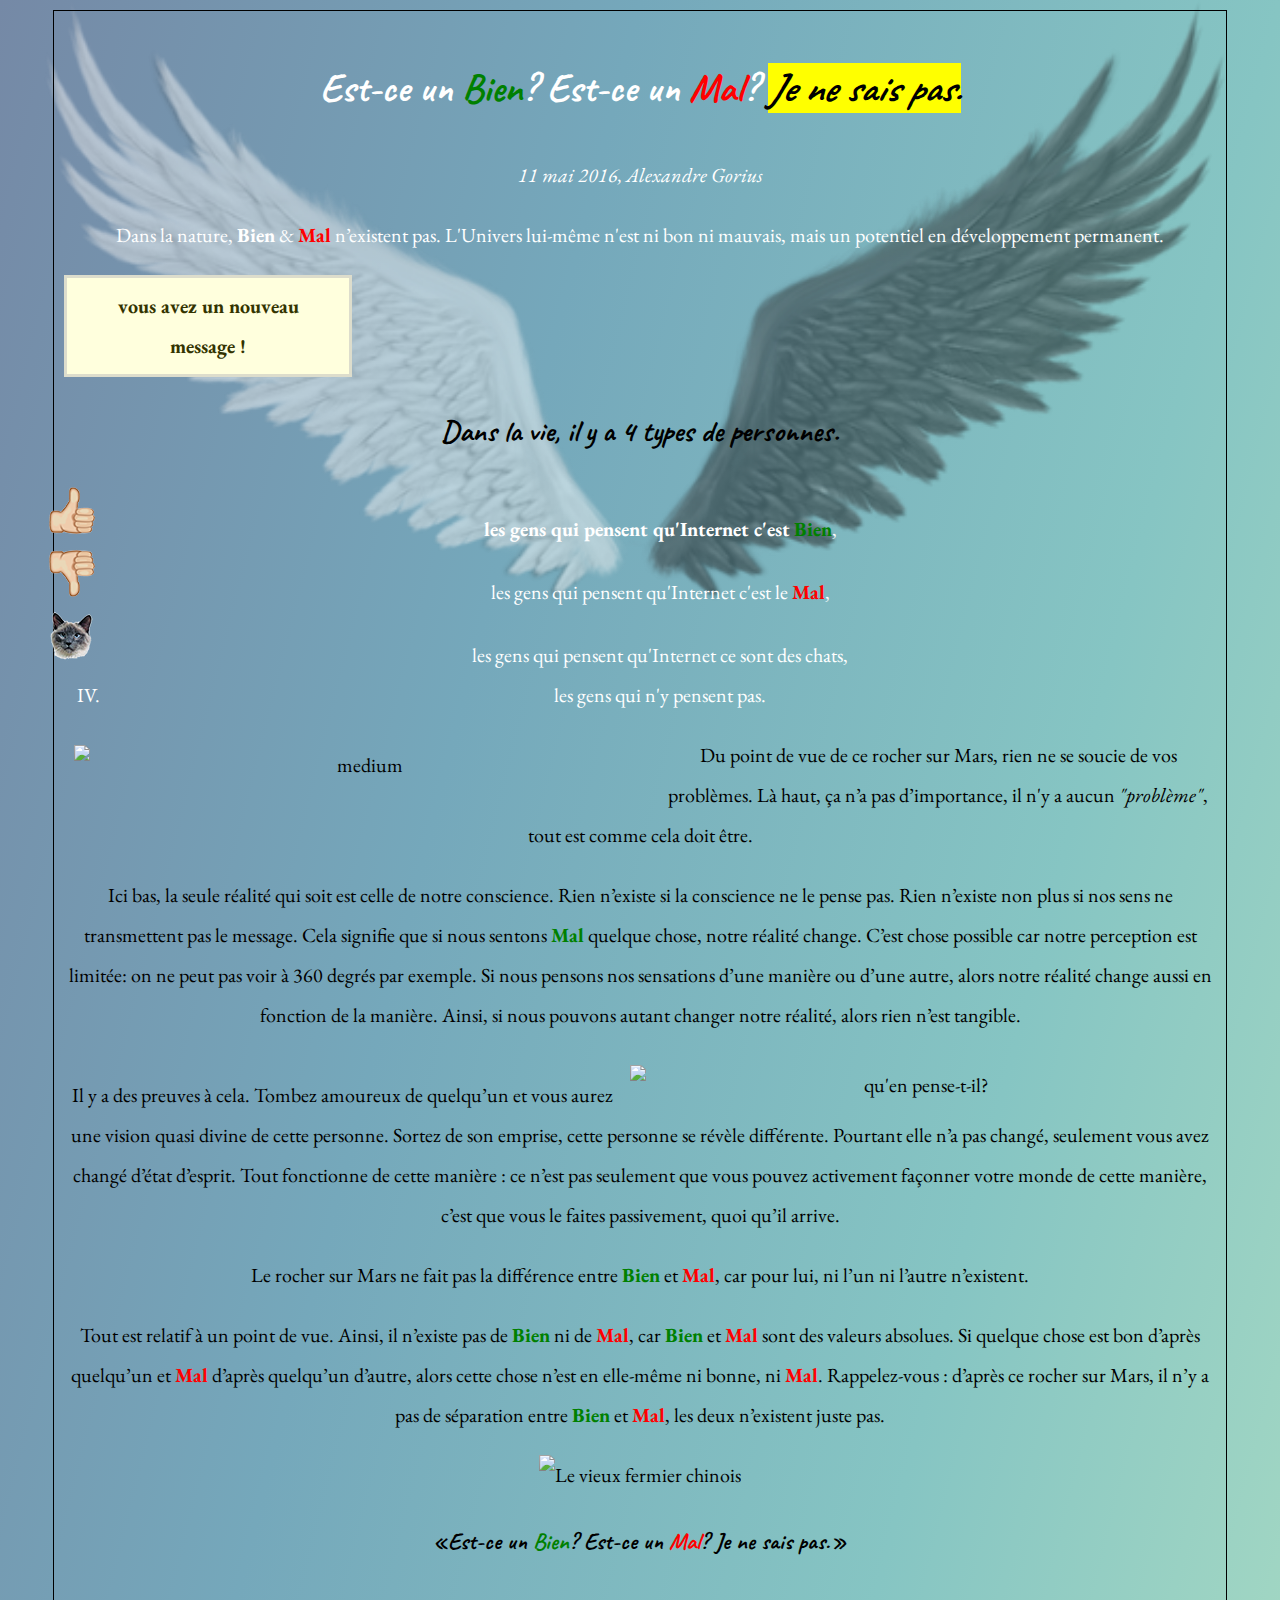
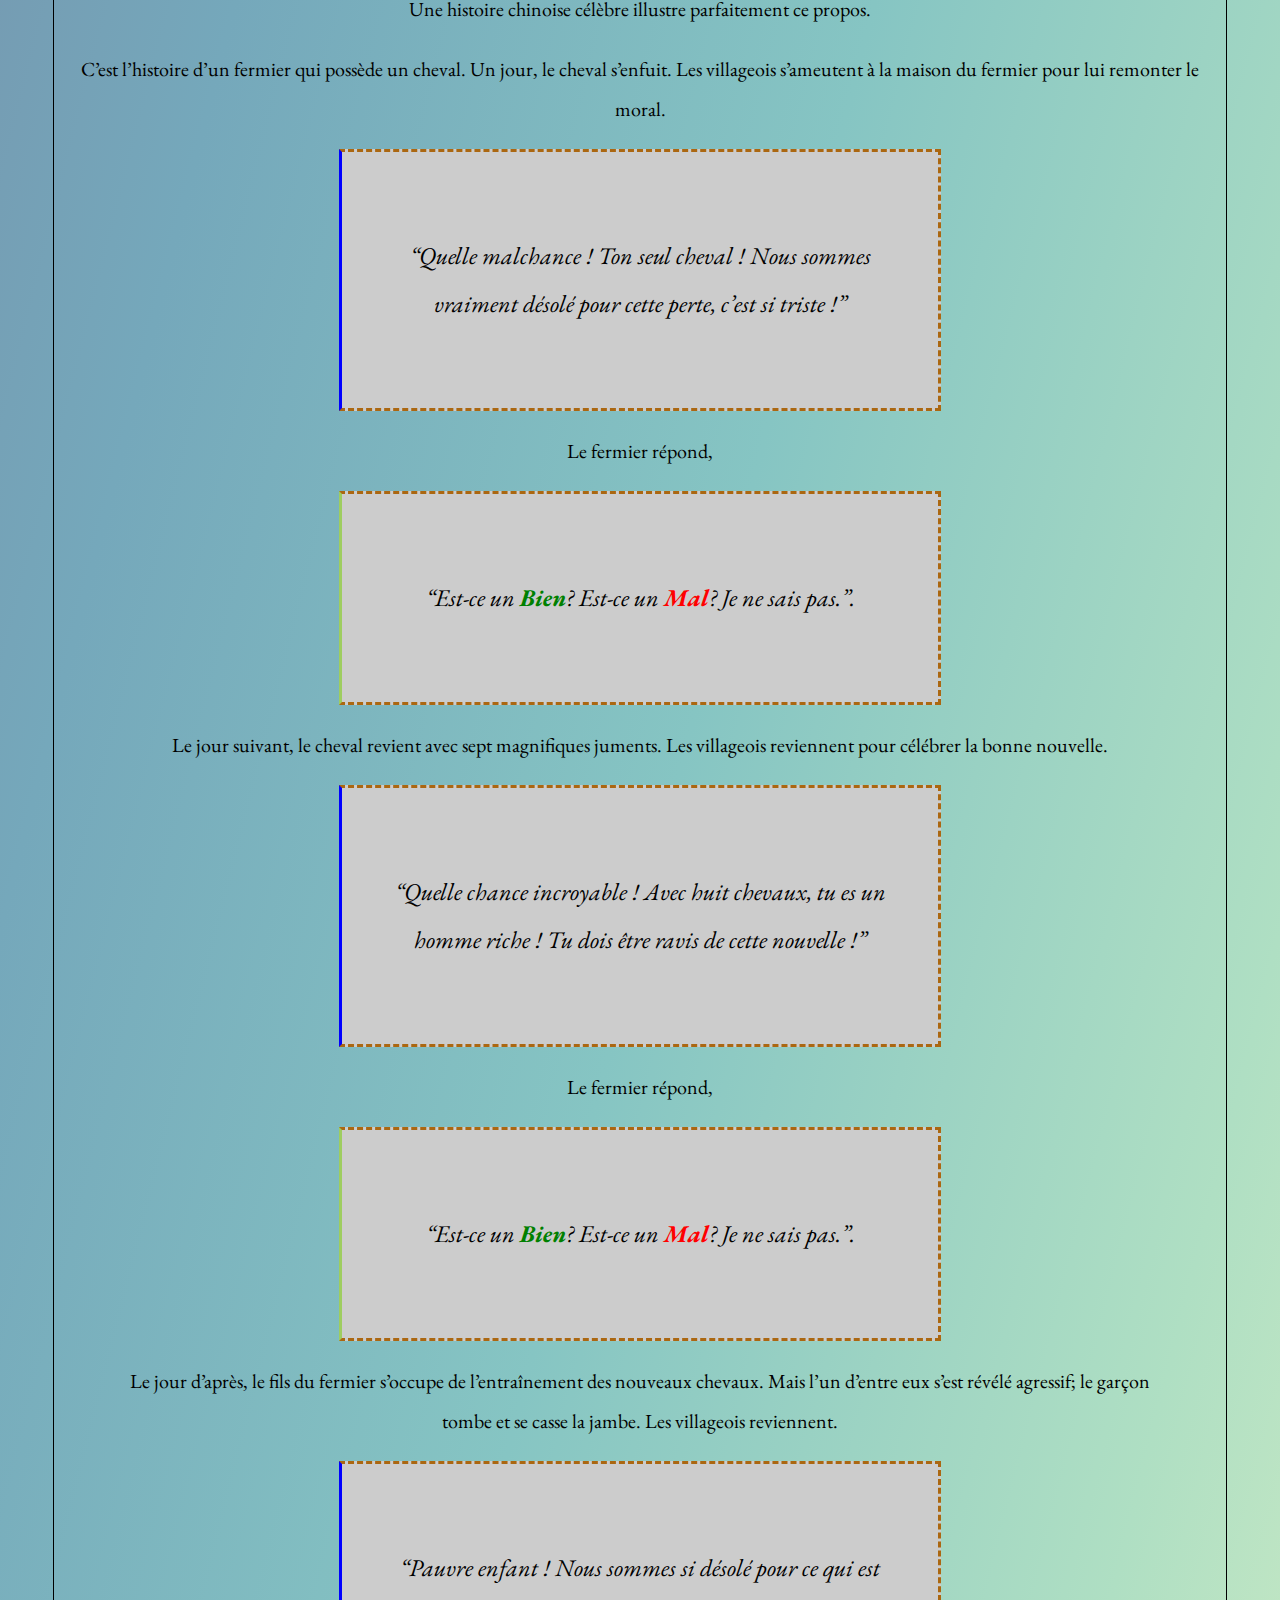
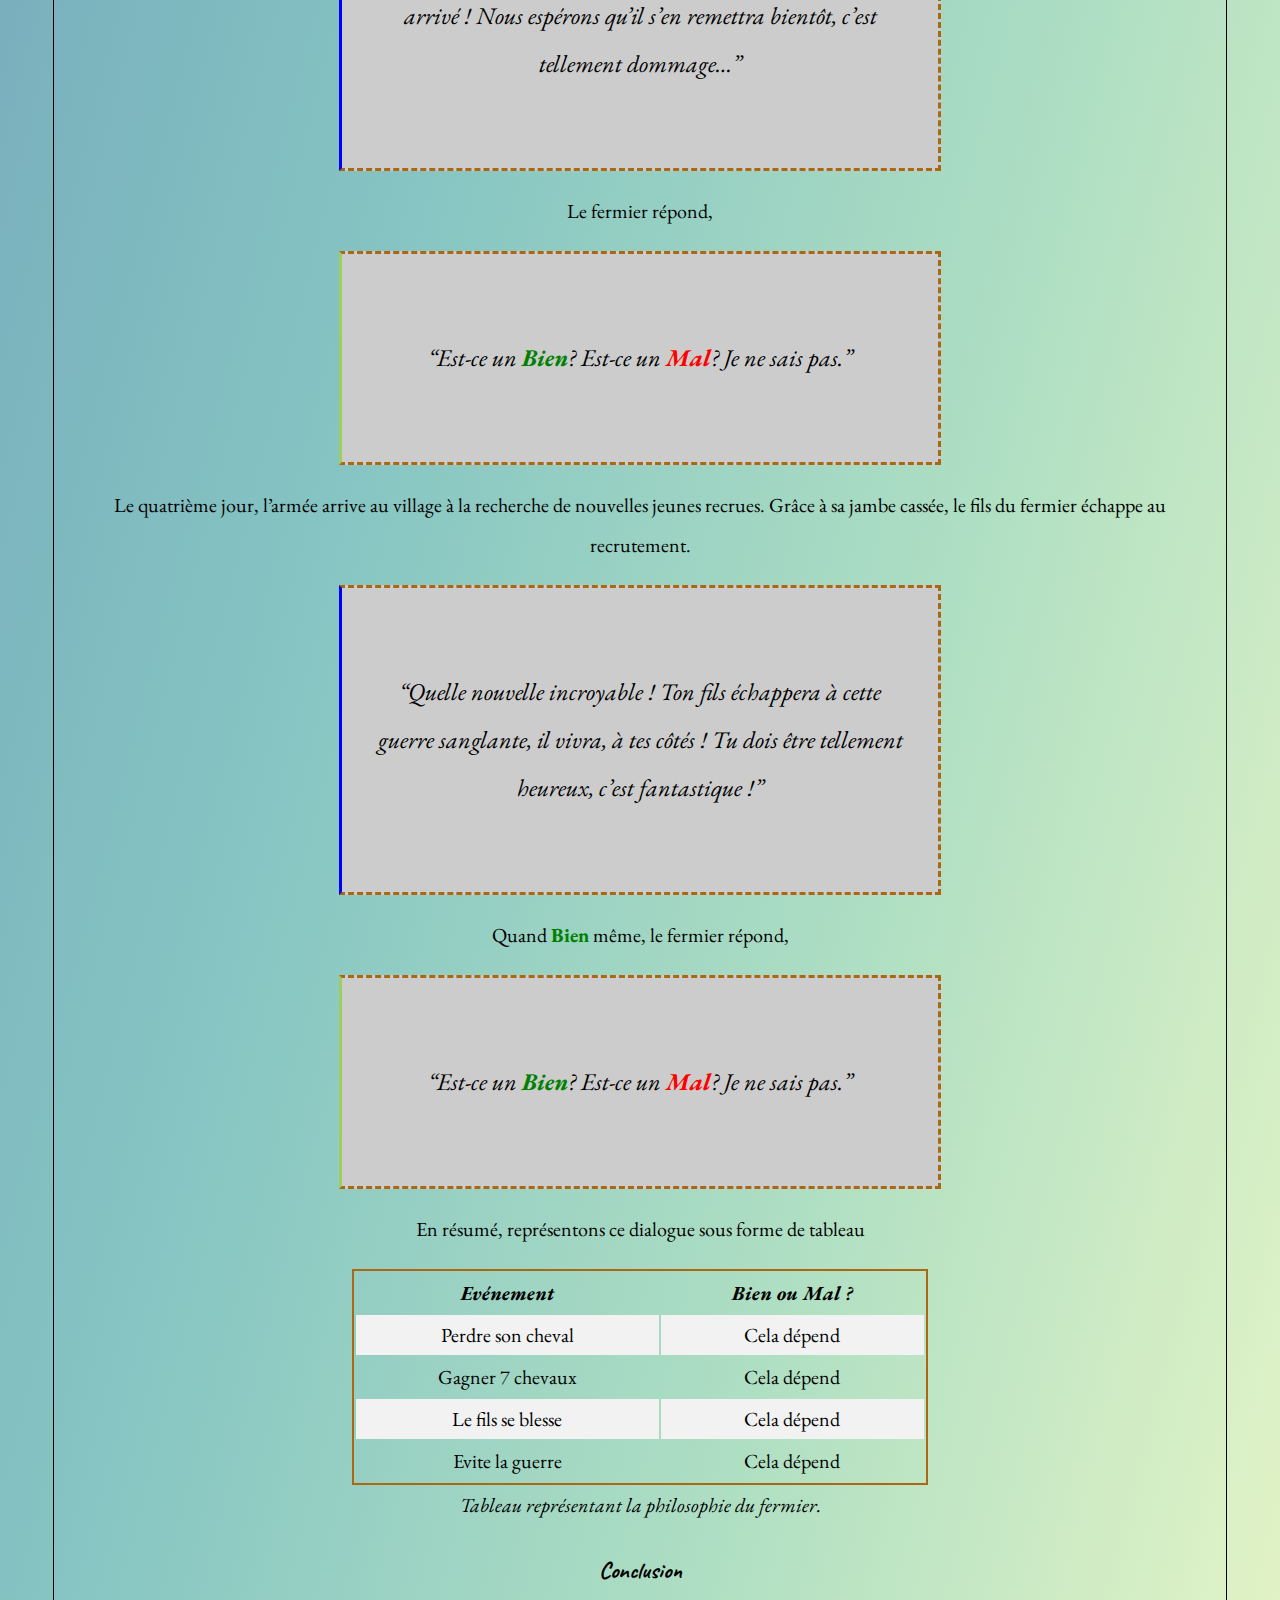
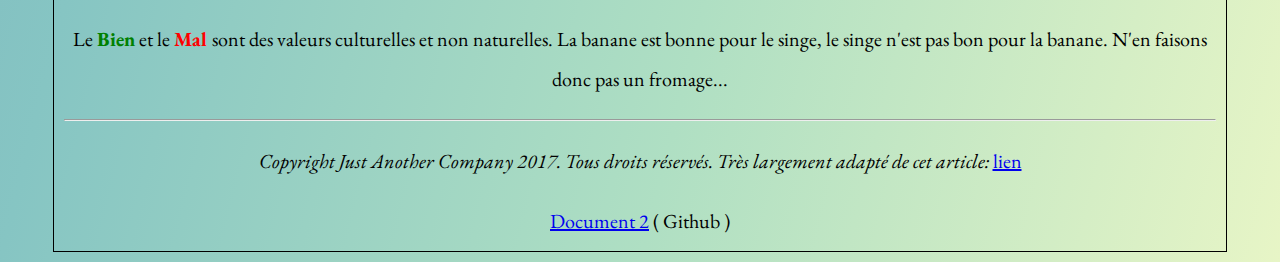
==== commit 92a30ffa: "Styles document 2 + placement fichier en externe css" ====
--- a/index.html
+++ b/index.html
@@ -91,6 +91,6 @@
 <hr>
 <footer>
   <p><em>Copyright Just Another Company 2017. Tous droits réservés. Très largement adapté de cet article:</em> <a href="https://medium.com/scribe/il-ny-a-rien-de-bien-ni-de-mal-3d46a2d2e263" target="_blank">lien</a></p>
-</footer>
+<a href="Document2.html" target="_blank">Document 2</a> ( Github ) </footer>
 </body>
 </html>
--- a/mesStyles.css
+++ b/mesStyles.css
@@ -2,9 +2,7 @@
 /* CSS Document */
 body {
 	background: url(leBien-Mal.png) no-repeat , linear-gradient(to right bottom, #7589a6, #75a8bb, #86c5c3, #afdfc3, #e7f5c6);
-	/*background:url(leBien-Mal.jpg) no-repeat bottom right;*/ 
 	background-size:contain;
-	/*background-position: top right;*/	
 	text-align: center;
 	width: 90%;
 	line-height: 2;
